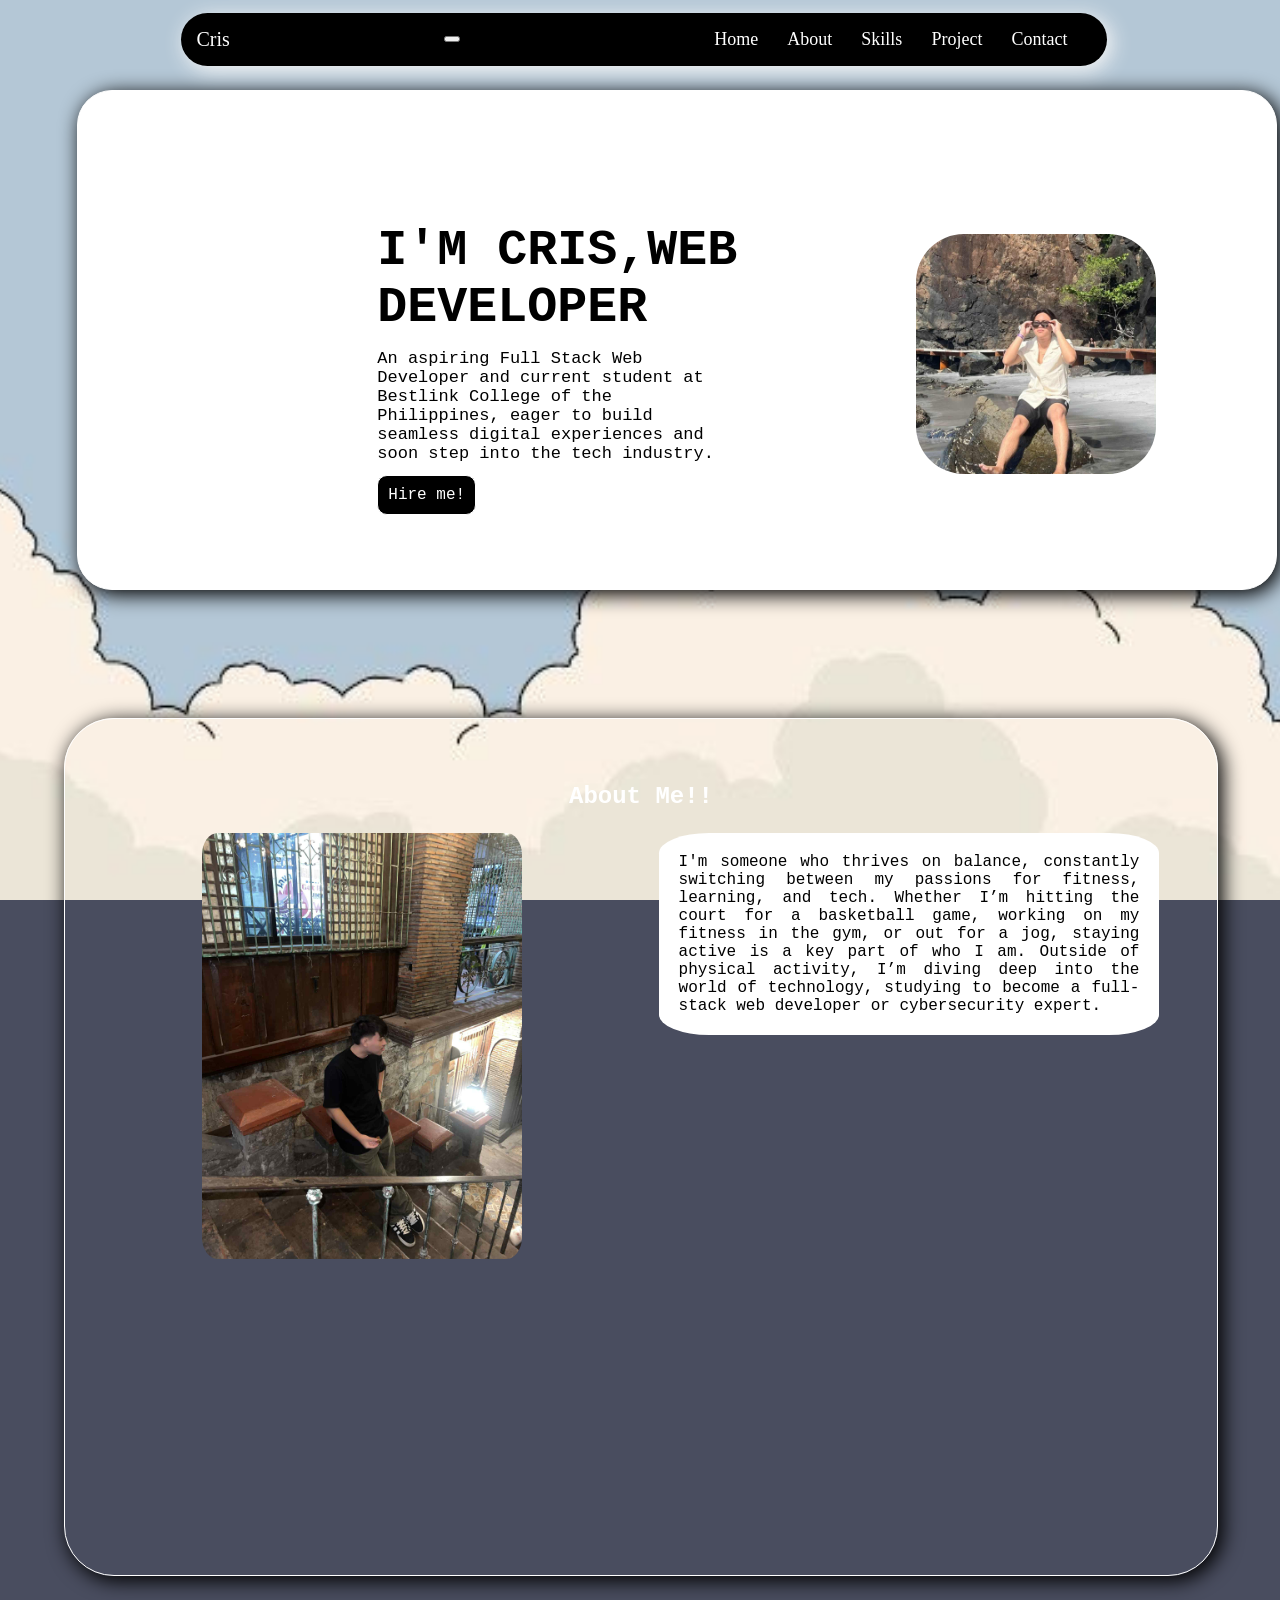
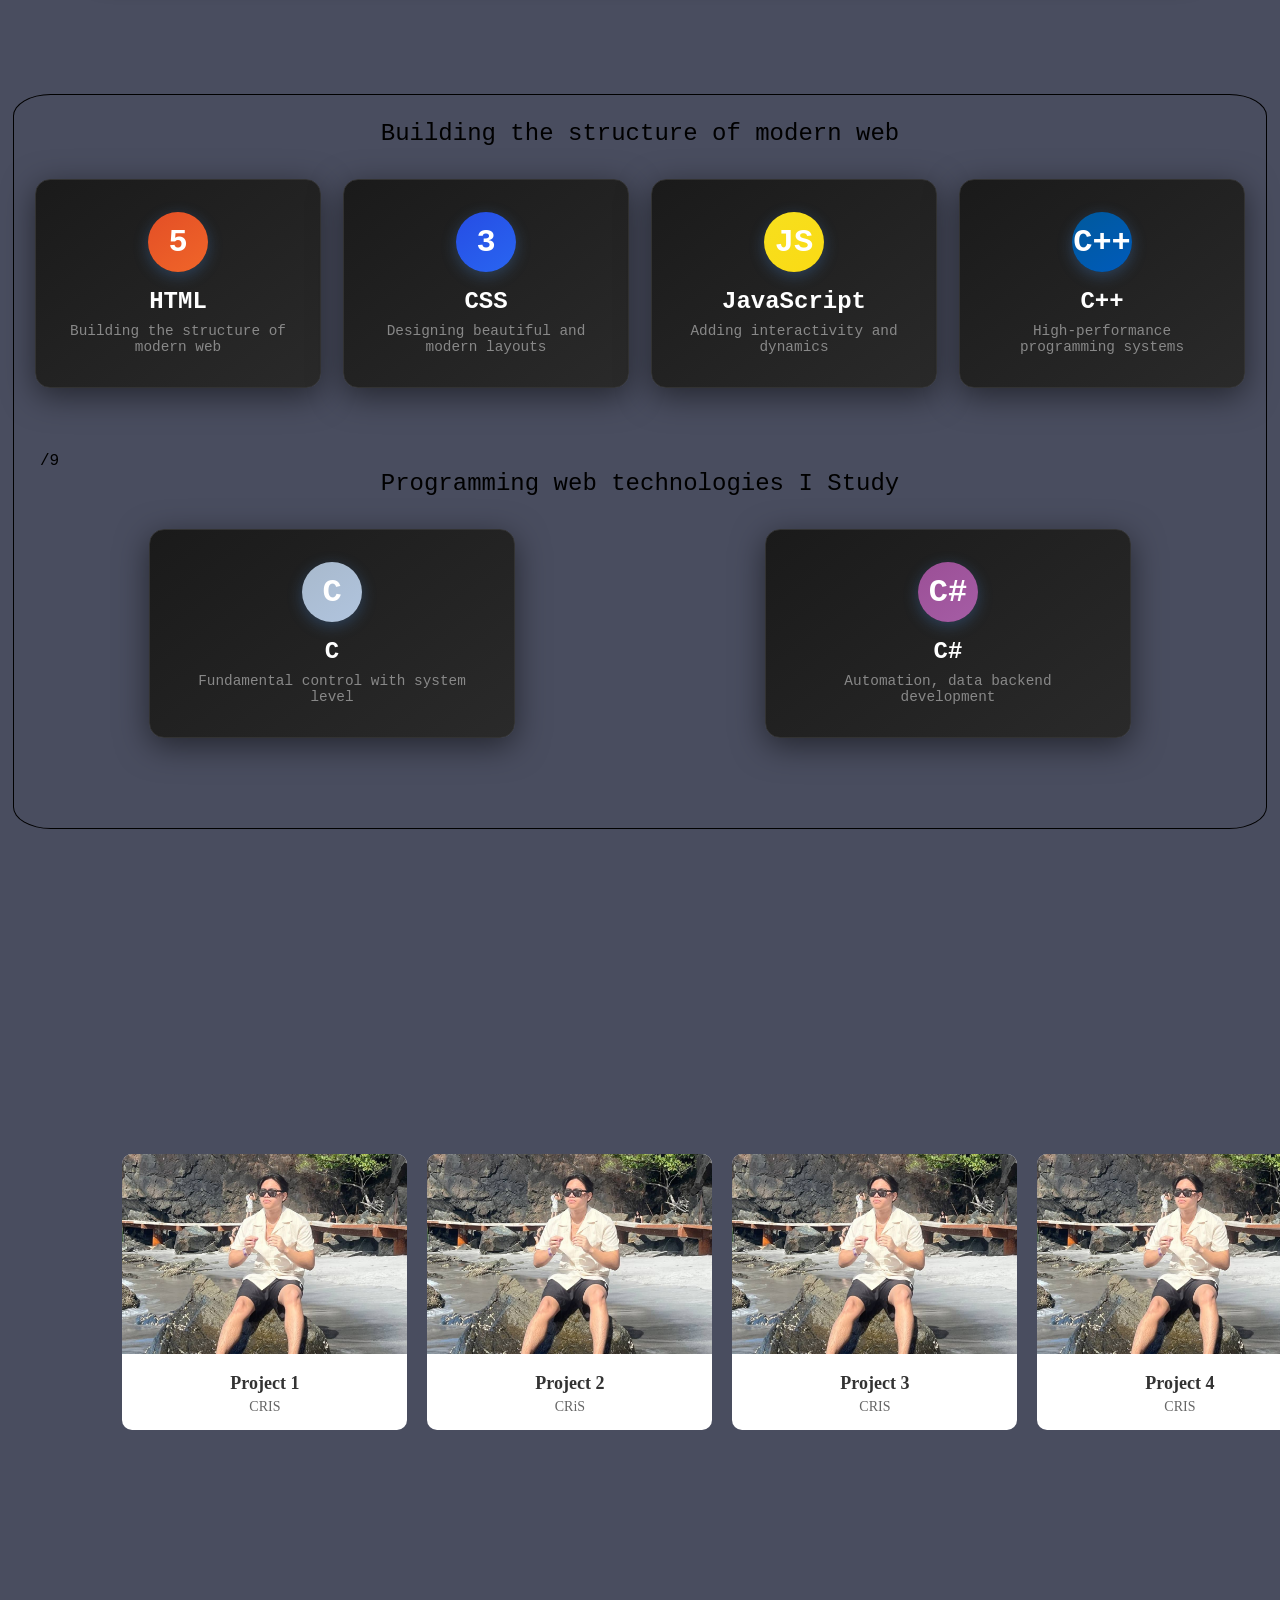
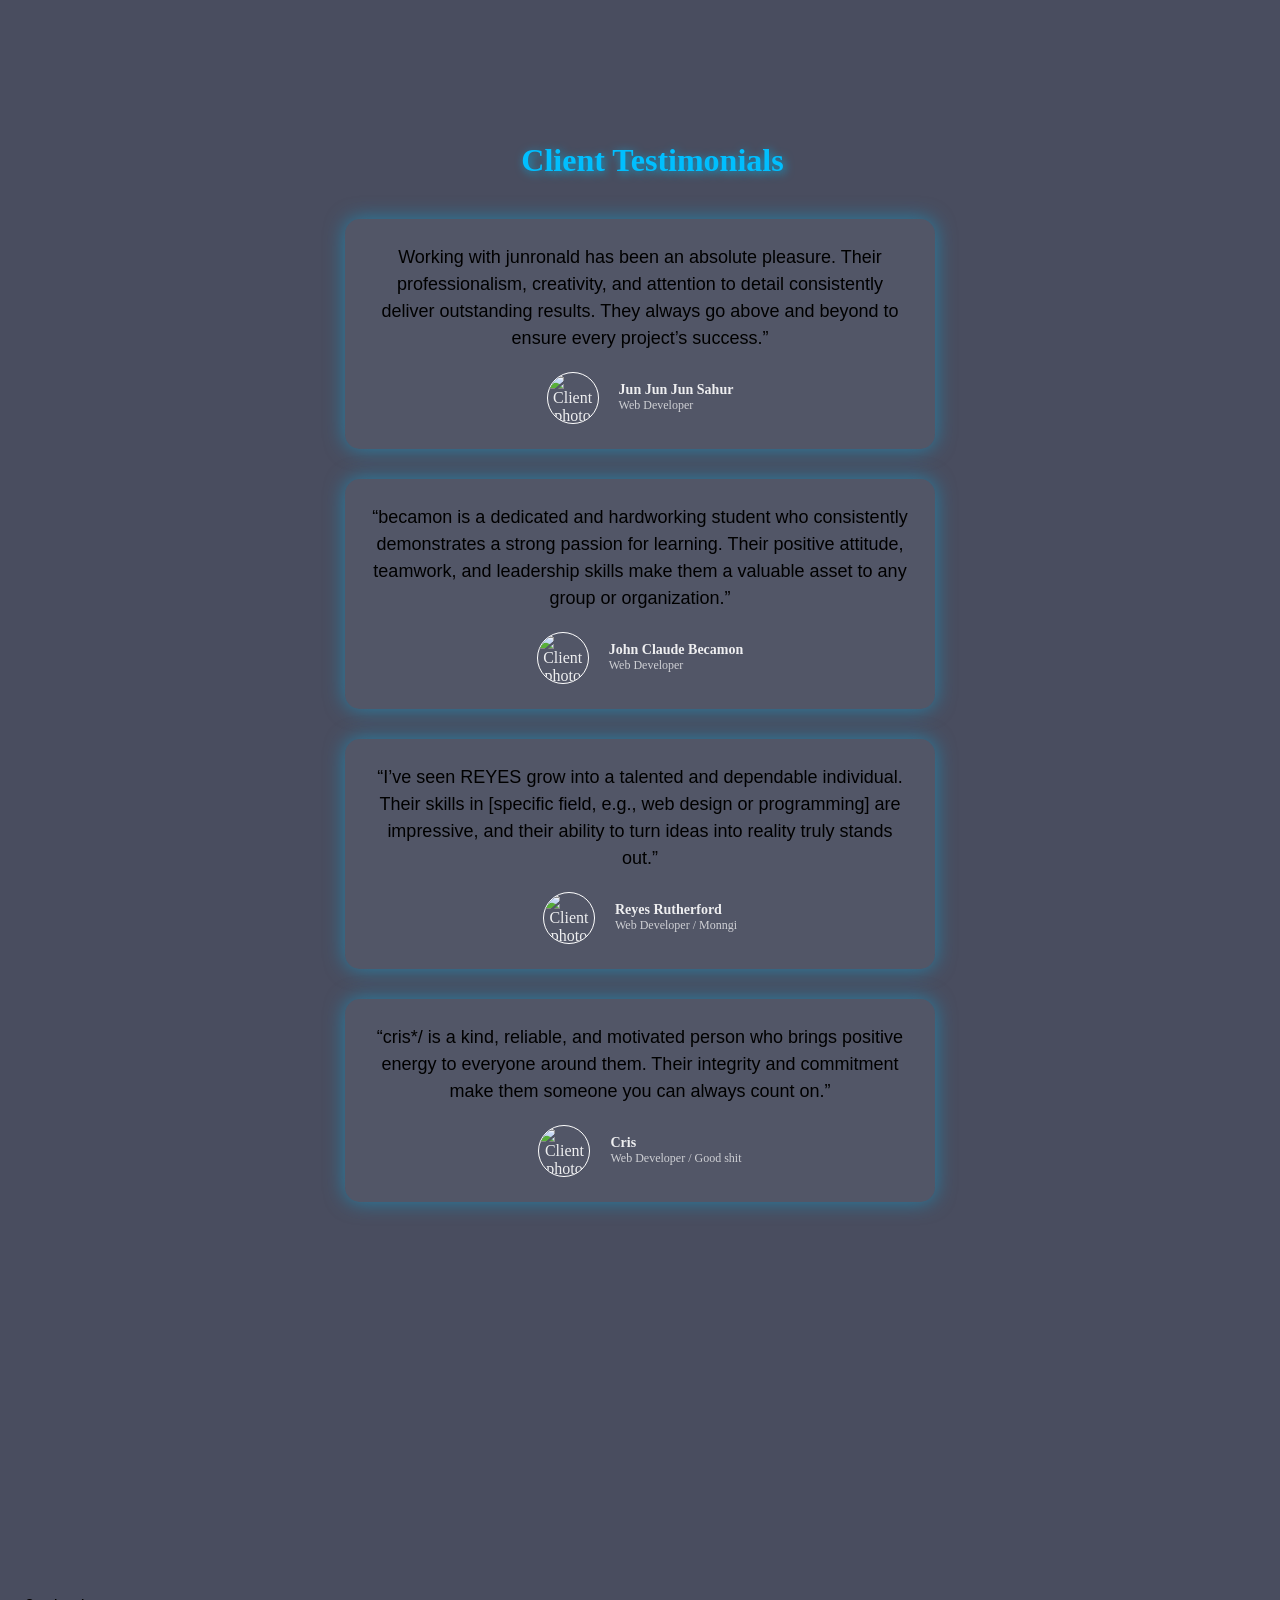
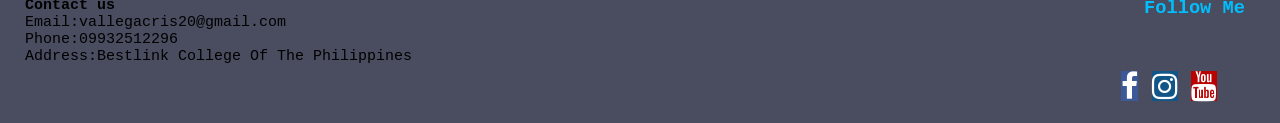
==== index.html @ caecbbbc "Add files via upload" ====
<!DOCTYPE html>
<html lang="en">
<head>
    <meta charset="UTF-8">
    <meta name="viewport" content="width=device-width, initial-scale=1.0">
    <link rel="stylesheet" href="index.css">
    <link rel="stylesheet" href="https://cdnjs.cloudflare.com/ajax/libs/font-awesome/4.7.0/css/font-awesome.min.css">
    <title>portfolio</title>
</head>
<body>
        <div class="navbar" class="section1">
    <div class="navdiv">
        <div class="logo"><a href="">Cris</a></div>
        <button class="hamburger" onclick="toggleMenu()">
            <span></span>
            <span></span>
            <span></span>
        </button>
        <ul>
            <li id="li-1"><a href="index.html">Home</a></li>
            <li id="li-1"><a href="#section1">About</a></li>
            <li id="li-1"><a href="#skills">Skills</a></li>
            <li id="li-1"><a href="#project">Project</a></li>
            <li id="li-1"><a href="#contact">Contact</a></li>
        </ul>
    </div>
</div>

    
     <div class="webpage">
        <img  class="webpage-img" src="cris1.jpg.jfif" alt="profile">
            <h1 class="hero">I'M CRIS,WEB DEVELOPER</h1>
            <p class="graph">An aspiring Full Stack Web Developer and current student at Bestlink College of the Philippines, eager to build seamless digital experiences and soon step into the tech industry.</p>
            <button id="para2"><a href="">Hire me!</a></button>
        </div>

    
        
    <section>   
        <div class="hidden">
            <h1 id="section1">About Me!!</h1>
            <p class="nega">I'm someone who thrives on balance, constantly switching between my passions for fitness, learning, and tech. Whether I’m hitting the court for a basketball game, working on my fitness in the gym, or out for a jog, staying active is a key part of who I am. Outside of physical activity, I’m diving deep into the world of technology, studying to become a full-stack web developer or cybersecurity expert.
            </p>
        <div class="img1"><img  class="image" src="39d04aef-19ed-4edc-84d8-89aa74a86cbe.jpg" alt=""></div>
    </div>
    </section>


    <section class="skills-section">
        <div class="cont">
            <div class="skills-row">
                <div class="row-header">Building the structure of modern web</div>
                <div class="skills-grid">
                    <div class="skill-card">
                        <div class="icon html">5</div>
                        <h3>HTML</h3>
                        <p>Building the structure of modern web</p>
                    </div>
                    <div class="skill-card">
                        <div class="icon css">3</div>
                        <h3>CSS</h3>
                        <p>Designing beautiful and modern layouts</p>
                    </div>
                    <div class="skill-card">
                        <div class="icon js">JS</div>
                        <h3>JavaScript</h3>
                        <p>Adding interactivity and dynamics</p>
                    </div>
                    <div class="skill-card">
                        <div class="icon cpp">C++</div>
                        <h3>C++</h3>
                        <p>High-performance programming systems</p>
                    </div>
                </div>
            </div>/9
            
            
            <div class="skills-row">
                <div class="row-header">Programming web technologies I Study</div>
                <div class="skills-grid back-end-grid">
                    <div class="skill-card">
                        <div class="icon c">C</div>
                        <h3>C</h3>
                        <p>Fundamental control with system level</p>
                    </div>
                    <div class="skill-card">
                        <div class="icon csharp">C#</div>
                        <h3>C#</h3>
                        <p>Automation, data backend development</p>
                    </div>
                </div>
            </div>
        </div>
    </section>
            
            

    <section class="section3">
        <div class="container">
        <div class="project-card">
            <img src="1.jpg" alt="Portfolio Website Screenshot">
            <div class="card-content">
                <h3>Project 1</h3>
                <p>CRIS</p>
            </div>
        </div>
        
        <div class="project-card">
            <img src="1.jpg" alt="E-Commerce Website Screenshot">
            <div class="card-content">
                <h3>Project 2</h3>
                <p>CRiS</p>
            </div>
        </div>
        
        <div class="project-card">
            <img src="1.jpg" alt="Blog Platform Screenshot">
            <div class="card-content">
                <h3>Project 3</h3>
                <p>CRIS</p>
            </div>
        </div>
        
        <div class="project-card">
            <img src="1.jpg" alt="Weather App Screenshot">
            <div class="card-content">
                <h3>Project 4</h3>
                <p>CRIS</p>
            </div>
        </div>
    </div>
    </section>


<section id="Testimonial">
      <div class="Testimonialcontainer">
        <h3 class="animate-on-scroll">Client Testimonials</h3>
        <div class="Testimonialcards">
          <div class="Testimonialcard animate-on-scroll" style="--delay: 1">
            <div class="card-text">
              Working with junronald has been an absolute pleasure. Their professionalism, creativity, and attention to detail consistently deliver outstanding results. They always go above and beyond to ensure every project’s success.”

            </div>
            <div class="details">
              <img src="jun jun jun sashur.jpg" alt="Client photo">
              <div class="designation">
                <div class="name">Jun Jun Jun Sahur</div>
                <div class="job">Web Developer</div>
              </div>
            </div>
          </div>

          <div class="Testimonialcard animate-on-scroll" style="--delay: 2">
            <div class="card-text">
                “becamon is a dedicated and hardworking student who consistently demonstrates a strong passion for learning. Their positive attitude, teamwork, and leadership skills make them a valuable asset to any group or organization.”

              </div>
            <div class="details">
              <img src="becamon.jpg" alt="Client photo">
              <div class="designation">
                <div class="name">John Claude Becamon</div>
                <div class="job">Web Developer</div>
              </div>
            </div>
          </div>

          <div class="Testimonialcard animate-on-scroll" style="--delay: 3">
            <div class="card-text">
              “I’ve seen REYES grow into a talented and dependable individual. Their skills in [specific field, e.g., web design or programming] are impressive, and their ability to turn ideas into reality truly stands out.”

            </div>
            <div class="details">
              <img src="kupal.jpg" alt="Client photo">
              <div class="designation">
                <div class="name">Reyes Rutherford</div>
                <div class="job">Web Developer / Monngi</div>
              </div>
            </div>
          </div>

          <div class="Testimonialcard animate-on-scroll" style="--delay: 4">
            <div class="card-text">
              “cris*/ is a kind, reliable, and motivated person who brings positive energy to everyone around them. Their integrity and commitment make them someone you can always count on.”
            </div>
            <div class="details">
              <img src="cris.jpg" alt="Client photo">
              <div class="designation">
                <div class="name">Cris</div>
                <div class="job">Web Developer / Good shit</div>
              </div>
            </div>
          </div>
        </div>
      </div>
    </section>



     <footer>
        <div class="footer-page">
            <div class="footer-social">
                <h2 id="contact">Contact us</h2>
                <p>Email:vallegacris20@gmail.com</p>
                <p>Phone:09932512296   </p>
                <p>Address:Bestlink College Of The Philippines</p>
            </div>
            <div class="footer-icons">
                <h3>Follow Me</h3>
                <li><a href="https://www.facebook.com/cris.vallega.75" class="fa fa-facebook"></a></li>
                <li><a href="https://www.instagram.com/crismartin" class="fa fa-instagram"></a></li>
                <li><a href="https://www.youtube.com/@gekyume5350" class="fa fa-youtube"></a></li>
            </div>
        </div>
    </footer>
    
    </body>
<script>
    function toggleMenu() {
    const menu = document.querySelector('.navdiv ul');
    menu.classList.toggle('show');
}

</script>
</html>
---- index.css ----
*{
    text-decoration: none;
    margin: 0;
}

html{
    scroll-behavior: smooth;
}
body{
    background-color: #494d5f;
    background-image: url(ea7c1a8e3e1a99a1c5397124c86d769c.jpg);
    background-repeat: no-repeat;
    background-size: cover;
    background-position: center center; 
    background-attachment: fixed;
    max-width: 1440px;
    
}
.navbar{
    padding-right: 5px;
    padding-left: 15px;
    
}

.navdiv{
    display: flex;
    align-items: center;
    justify-content: space-between;
    padding-left: 20px;
    padding-right: 5px;
    font-family: fantasy;
    padding: 15px 15px;
    position: fixed;
    top: 0;
    width: 70%;
    border-radius: 100px;
    background-color: black;
    margin-left: 13%;
    margin-top: 1%;
    box-shadow: 4px 4px 20px 1px whitesmoke;
    z-index: 1000;
    animation: slideDown 1s ease;
}

@keyframes slideDown{
  0% {
      transform: translateY(-100%);
      opacity: 0;
  }
  100%{
    transform: translateY(0);
    opacity: 1;
  }
}

.logo a{
    font-size: 20px;
    color: white;
}

#li-1{
    list-style: none;
    display: inline-block;
    
}

#li-1 a{
    color: white;
    font-size: 18px;
    margin-right: 25px;
}

#li-1 a:hover{
    
    color: orange;
    transition: 0.3s;
}

#li-1 a:active{
    border-bottom: 3px solid white;
}


.webpage img{
    width: 20%;
    margin-top: 12%;
    float: right;
    margin-right: 10%;    
    border-radius: 20%;
    animation: slideleft 2s ease;
}
.webpage{
   width: 1200px;
  height: 500px;
  border: 1px solid white;
  background-color: white;
  margin-top: 7%;
  box-sizing: border-box;
  border-radius: 35px;
  margin-left: 6%;
  box-shadow: 4px 4px 20px 1px black;
  
  
}

@keyframes slideleft {
  0% {
      transform: translateX(-100%);
      opacity: 0;
  }
  100%{
    transform: translateX(0);
    opacity: 1;
  }
}


.webpage h1{
    margin-left: 25%;
    margin-top: 11%;
    font-size: 50px;
    width: 40%;
    font-family: 'Courier New', Courier, monospace;
    color: black;
}

.webpage h2{
  margin-left: 25%;
    font-size: 50px;
    width: 40%;
    font-family: 'Courier New', Courier, monospace;
    color: black;
    overflow: hidden;
  animation: typing 2s steps(30) infinite alternate-reverse;
  text-wrap: nowrap;
  
}


.webpage p {
    width: 30%;
    margin-left: 25%;
    font-size: 17px;
    color: black;
    font-family: 'Courier New', Courier, monospace;
    font-weight: 500;
    margin-top: 13px;

}

#para2 a{
    font-size: 16px;
    color: white;
    font-family: 'Courier New', Courier, monospace;
    
}
#para2 {
    background-color: black;
    border: 1px solid white;
    padding: 10px 10px;
    text-align: center;
    text-decoration: none;
      display: inline-block;
    font-size: 16px;
    margin-top: 1%;
    font-family: 'Courier New', Courier, monospace;
    margin-left: 25%;
    border-radius: 10px;
    animation: slideleft 2s ease;
}

#para2:hover{
  background-color: black;
}

#para2 a:hover{
  color: red;
}

.footer-page{
    padding: 15px 15px;
    display: flex;
    justify-content: center;
    justify-content: space-between;
   color: black;
   font-family: 'Courier New', Courier, monospace;
   border-radius: 40px;
   margin-top: 50%;

}

.footer-page p,h2{
    font-size: 15px;
    margin-left: 10px;
    scroll-margin-top: 80px;
}

.footer-icons li{
    list-style-type: none;
    padding: 0;
    margin: 0;
    font-size: 30px;
    display: inline-block;
    margin: 2px;
}

.fa-facebook {
  background: #3B5998;
  color: white;
}

.fa-youtube {
  background: #bb0000;
  color: white;
}

.fa-instagram {
  background: #125688;
  color: white;
}

.footer-icons{
    margin-right: 20px;
}

.footer-icons a:hover{
    opacity: 0.7;
}

.container-2{
    align-items: center;
    
}

.container-2 a{
    margin-left: 40%;
    text-decoration: none;
    font-size: 50px;
}

section{
    height: 80vh;
    scroll-margin-top: 120px;
    
}

.hidden{
    text-align: center;
    padding-top: 5%;
    margin-top: 10%;
    border: 1px solid white;
    border-radius: 50px;
    box-shadow: 4px 4px 20px 1px  black;
    height: 110%;
    width: 90%;
    margin-left: 5%;

}

.hidden p{
    text-align: center;
    font-family: 'Courier New', Courier, monospace;
    color: black;
    float: right;
    margin-right: 5%;
    background-color: white;
    padding: 20px 20px;
    border-radius: 10%;
    width: 40%;
    text-align: justify;
    
}

.hidden h1{
    padding-bottom:2%;
    font-family: 'Courier New', Courier, monospace;
    color: white;
    scroll-margin-top: 100px;
}
#para1{
    border: 1px solid white;
    color: black;
    padding: 10px 10px;
    text-align: center;
    text-decoration: none;
      display: inline-block;
    font-size: 16px;
    background-color: white;
    margin-top: 1%;
    font-family: 'Courier New', Courier, monospace;
    border-radius: 10px;
    cursor: pointer;

}

#para1:hover{
    background-color: black;
    color: white;
    transition: 0.8s;
}
.p-cards-container {
    position: relative;
    width: 340px;
    height: 220px;
    margin: 40px auto;
    margin-right: 60%;
}

.img1 img{
  width: 320px;
  border-radius: 5%;
}
.cont {
    max-width: 1200px;
    margin: 0 auto;
    padding: 0 20px;
    margin-top: 20%;
    border: 1px solid black;
    border-radius: 3%;
    font-family: 'Courier New', Courier, monospace;
    padding: 2%;
}


.section-title {
    text-align: center;
    font-size: 50px;
    margin-bottom: 3rem;
    color: white;
    margin-top: 10%;
}


.skills-row {
    margin-bottom: 4rem;
}

.row-header {
    text-align: center;
    font-size: 1.5rem;
    margin-bottom: 2rem;
    color: black;
    font-weight: normal;
}


.skills-grid {
    display: grid;
    grid-template-columns: repeat(auto-fit, minmax(250px, 1fr));
    gap: 2rem;
    justify-items: center;
}

.back-end-grid {
    grid-template-columns: repeat(auto-fit, minmax(250px, 1fr)); 
    justify-content: center;
}


.skill-card {
    background: linear-gradient(145deg, #1a1a1a, #2a2a2a);
    border-radius: 15px;
    padding: 2rem;
    text-align: center;
    width: 80%;
    max-width: 300px;
    transition: transform 0.3s ease, box-shadow 0.3s ease;
    border: 1px solid #333;
    box-shadow: 0 8px 32px rgba(0, 0, 0, 0.5);
}

.skill-card:hover {
    transform: translateY(-10px);
    box-shadow: 0 12px 40px rgba(138, 43, 226, 0.3);
}

.skill-card h3 {
    font-size: 1.5rem;
    margin: 1rem 0 0.5rem;
    color: #ffffff;
}

.skill-card p {
    color: #888;
    font-size: 0.9rem;
}

@media (max-width: 768px) {
    .navdiv {
        align-items: center;
        width:60%;
        margin-left:15%;
    }

    .navdiv ul {
        flex-direction: column;
        width: 70%;
        display: none; 
        background-color: #333;
        position: absolute;
        top: 100%;
        z-index: 1;
        border-radius: 10%;
    }

    .navdiv ul.show {
        display: flex; 
    }

    .navdiv li {
        width: 100%;
        text-align: center;
        margin: 0;
    }

    .navdiv li a {
        display: block;
        padding: 15px;
        border-bottom: 1px solid #555; 
    }

    
    .hamburger {
        display: block;
        cursor: pointer;
        font-size: 24px;
        color: white;
        background: none;
        border: none;
        padding: 10px;
    }

    .hamburger span {
        display: block;
        width: 25px;
        height: 3px;
        background-color: white;
        margin: 5px 0;
        transition: 0.3s;
    }
  }
.icon {
    width: 60px;
    height: 60px;
    margin: 0 auto 1rem;
    border-radius: 50%;
    display: flex;
    align-items: center;
    justify-content: center;
    font-size: 2rem;
    font-weight: bold;
    color: #ffffff;
    background: linear-gradient(145deg, #4a90e2, #7b68ee);
    box-shadow: 0 4px 15px rgba(74, 144, 226, 0.3);
}

.icon.html { background: linear-gradient(145deg, #e34f26, #f06529); }
.icon.css { background: linear-gradient(145deg, #264de4, #2965f1); }
.icon.js { background: linear-gradient(145deg, #f7df1e, #fadb14); }
.icon.cpp { background: linear-gradient(145deg, #00599c, #005bbb); }
.icon.c { background: linear-gradient(145deg, #a8b9cc, #b0c4de); }
.icon.csharp { background: linear-gradient(145deg, #9b4f96, #a55da5); }


@media (max-width: 768px) {
    .section-title {
        font-size: 2.5rem;
    }
    
    .skills-grid,
    .back-end-grid {
        grid-template-columns: 1fr;
        gap: 1.5rem;
    }
    
    .row-header {
        font-size: 1.2rem;
    }
    
    .skill-card {
        padding: 1.5rem;
        max-width: none;
    }
}

@media (max-width:768px) {
    .container {
        padding: 0 10px;
        
    }
    
    .section-title {
        font-size: 2rem;
        margin-bottom: 2rem;
    }
    
    .skills-row {
        margin-bottom: 3rem;
    }
}

.container {
    display: grid;
    grid-template-columns: repeat(4, 1fr);
    gap: 20px;
    max-width: 1200px;
    padding: 20px;
    width: 100%;
    margin-left: 8%;
    margin-top: 25%;
    
}
.project-card {
    background-color: white;
    border-radius: 10px;
    box-shadow: 0 4px 8px rgba(0, 0, 0,6 0.1);
    overflow: hidden;
    transition: transform 0.3s ease;
    text-align: center;
    
}



  .Testimonialcard .details img{
    width: 50px;
    height: 50px;
    border-radius: 50%;
    object-fit: cover;
    border: 1px solid #ffffff;
    margin-right: 10px;
}

h3{
    margin-bottom: 50px;
    margin-right: auto;
    margin-left: 110px;
    color: #00BFFF;
    margin-left: 25px;
}


#Testimonial {
  padding: 80px 20px;
  text-align: center;
  color: white;
  margin-top: -15%;
}

.Testimonialcontainer {
  max-width: 1200px;
  margin: auto;
}

.Testimonialcontainer h3 {
  font-size: 2rem;
  margin-bottom: 40px;
  text-shadow: 2px 2px 10px rgba(0, 182, 238, 0.8);
}

.Testimonialcards {
  display: flex;
  flex-wrap: wrap;
  gap: 30px;
  justify-content: center;
}

.Testimonialcard {
  background: rgba(255, 255, 255, 0.05);
  border-radius: 15px;
  box-shadow: 0 0 20px rgba(0, 182, 238, 0.5);
  color: rgba(255, 255, 255, 0.9);
  padding: 25px;
  width: 45%;
  min-width: 300px;
  transition: transform 0.3s ease, box-shadow 0.3s ease;
}

.Testimonialcard:hover {
  transform: translateY(-8px);
  box-shadow: 0 0 25px rgba(0, 182, 238, 0.9);
}

.card-text {
  font-size: 18px;
  line-height: 1.5;
  margin-bottom: 20px;
  font-family: 'Segoe UI', Tahoma, Geneva, Verdana, sans-serif;
  color: black;

}

.details {
  display: flex;
  align-items: center;
  gap: 10px;
  justify-content: center;
}

.details img {
  width: 50px;
  height: 50px;
  border-radius: 50%;
  object-fit: cover;
  border: 2px solid rgba(0, 182, 238, 0.8);
}

.designation {
  text-align: left;
}

.designation .name {
  font-size: 14px;
  font-weight: 600;
}

.designation .job {
  font-size: 12px;
  opacity: 0.8;
}

.project-card:hover {
    transform: translateY(-5px);
}

.project-card img {
    width: 100%;
    height: 200px;
    object-fit: cover;
}

.card-content {
    padding: 15px;
}

.card-content h3 {
    margin: 0 0 5px 0;
    color: #333;
    font-size: 18px;
}

.card-content p {
    margin: 0;
    color: #666;
    font-size: 14px;
}



@media (max-width: 768px) {
    .container {
        grid-template-columns: repeat(1, 1fr);
        gap: 15px;
        padding: 10px;
    }
    div.webpage{
      width: 90%;
      height: 100%;
    }
    h1.hero{
      font-size: 40px;
      margin-top: 50%;
    }
    p.graph{
      width: 60%;
      
    }
    img.webpage-img{
      width: 60%;
      margin-right: 20%;      
    }
    button#para2{
      margin-bottom: 5%;
      width: 50%;
    }
    p.nega{
      width: 78%;
      font-size: 95%;
      align-items: center;
      margin-right: none;
      
      
    }
    h1.section1{
        margin-right:10000%;
    }
    
    div.hidden{
      height: 90%;
      padding-bottom: 50%;
      text-align: center;
      
    }
    img.image{
      width: 200px;
      margin-top: 9%;
    }

    div.cont{
      margin-top: 80%
    }
    section.section3{
      margin-top: 230%;
      width: 80%;
      margin-left: 2%;
    }

    div.container{
        margin-top: 350%;
    }
    .footer-page {
        flex-direction: column;
        text-align: center; 
        padding: 20px 15px; 
        margin-top: 350%;
    }

    .footer-social,
    .footer-icons {
        flex: none;
        width: 100%;
        margin-bottom: 20px; 
    }

    .footer-social h2 {
        font-size: 20px;
    }

    .footer-social p {
        font-size: 14px; 
    }

    .footer-icons h3 {
        font-size: 18px;
    }

    .footer-icons li {
        display: inline-block; 
        margin: 0 15px;
    }

    .footer-icons a {
        font-size: 28px; 
    }
     #Testimonial {
    padding: 50px 20px;
  }

  .Testimonialcontainer {
    flex-direction: column;
    align-items: center;
    padding-inline: 0;
    gap: 25px;
    margin-top: 200%;
  }

  #Testimonial h3 {
    font-size: 1.5rem;
    margin-top: 10px;
  }

  .Testimonialcard {
    width: 90%;

  }

  .card-text {
    font-size: 16px;
  }

  .details img {
    width: 65px;
    height: 55px;
  }
}

@media (max-width: 480px) {
    .container {
        grid-template-columns: 1fr;
    }

  
}
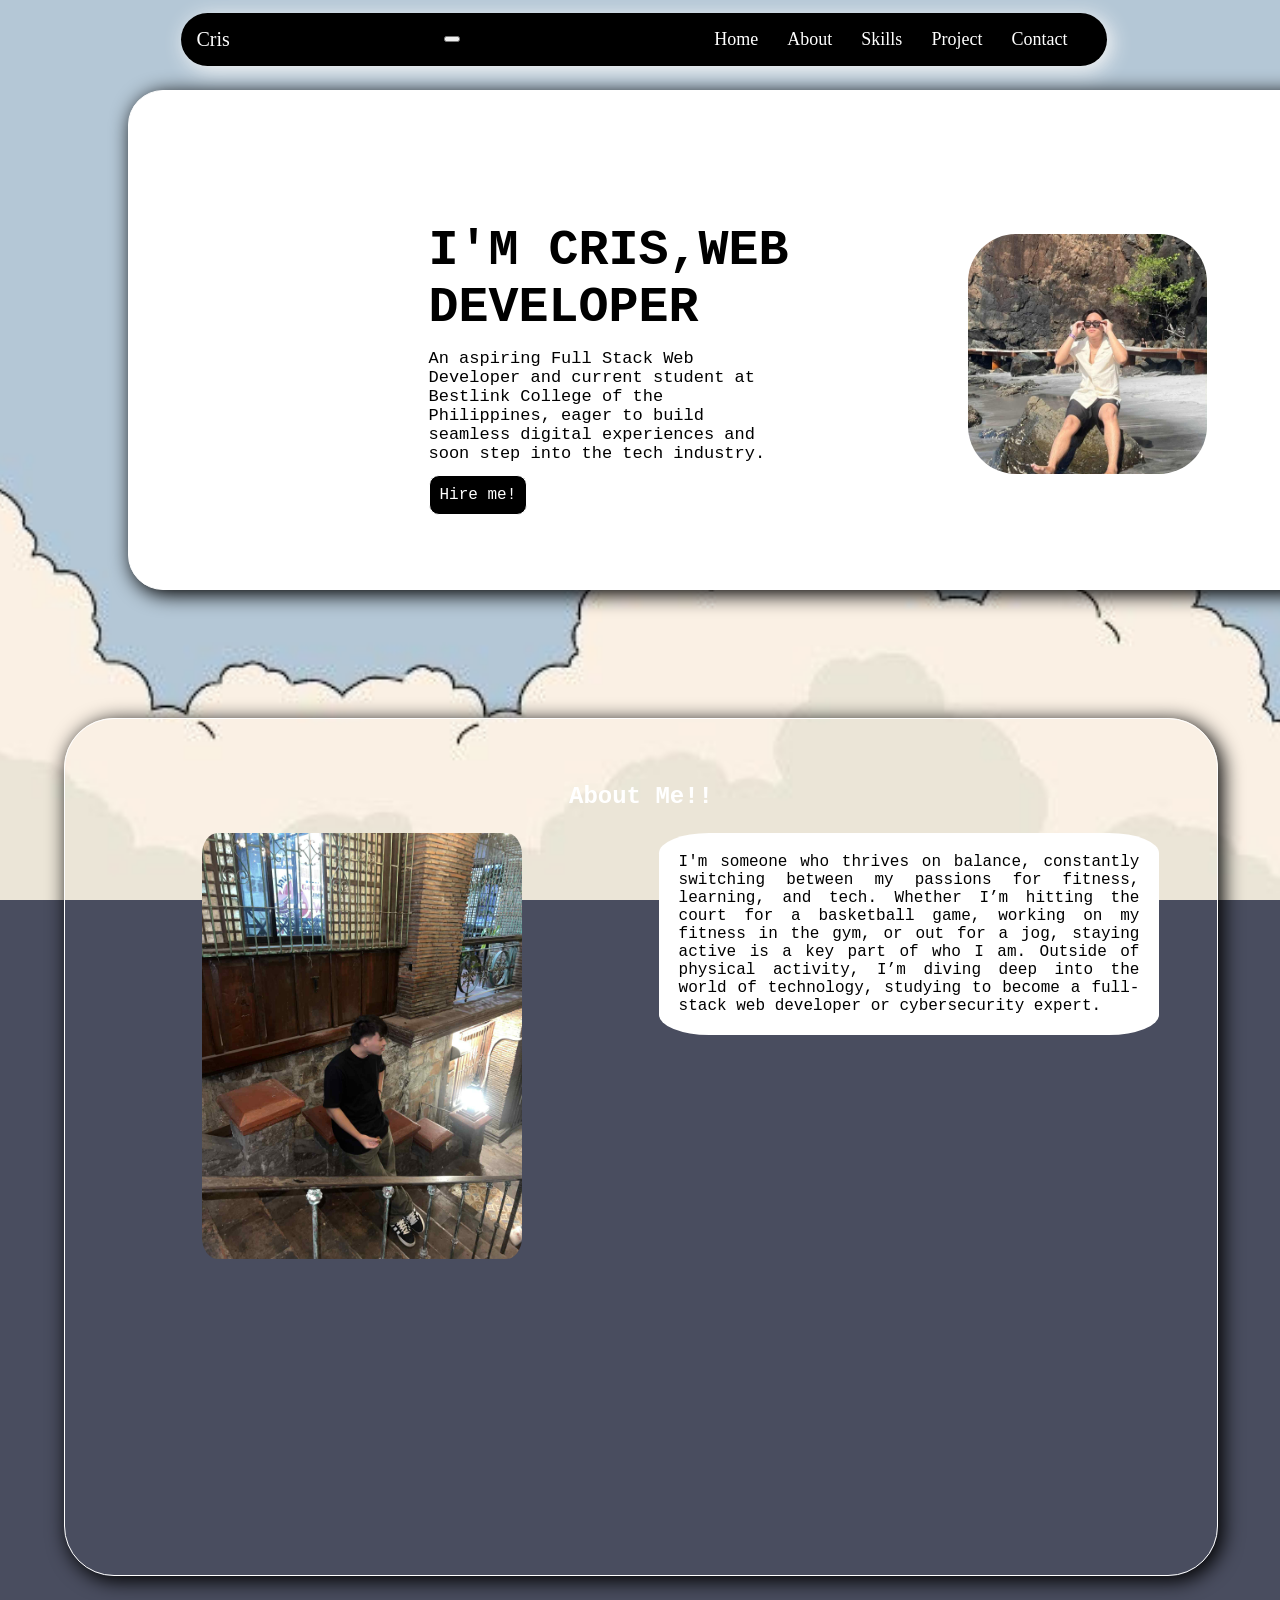
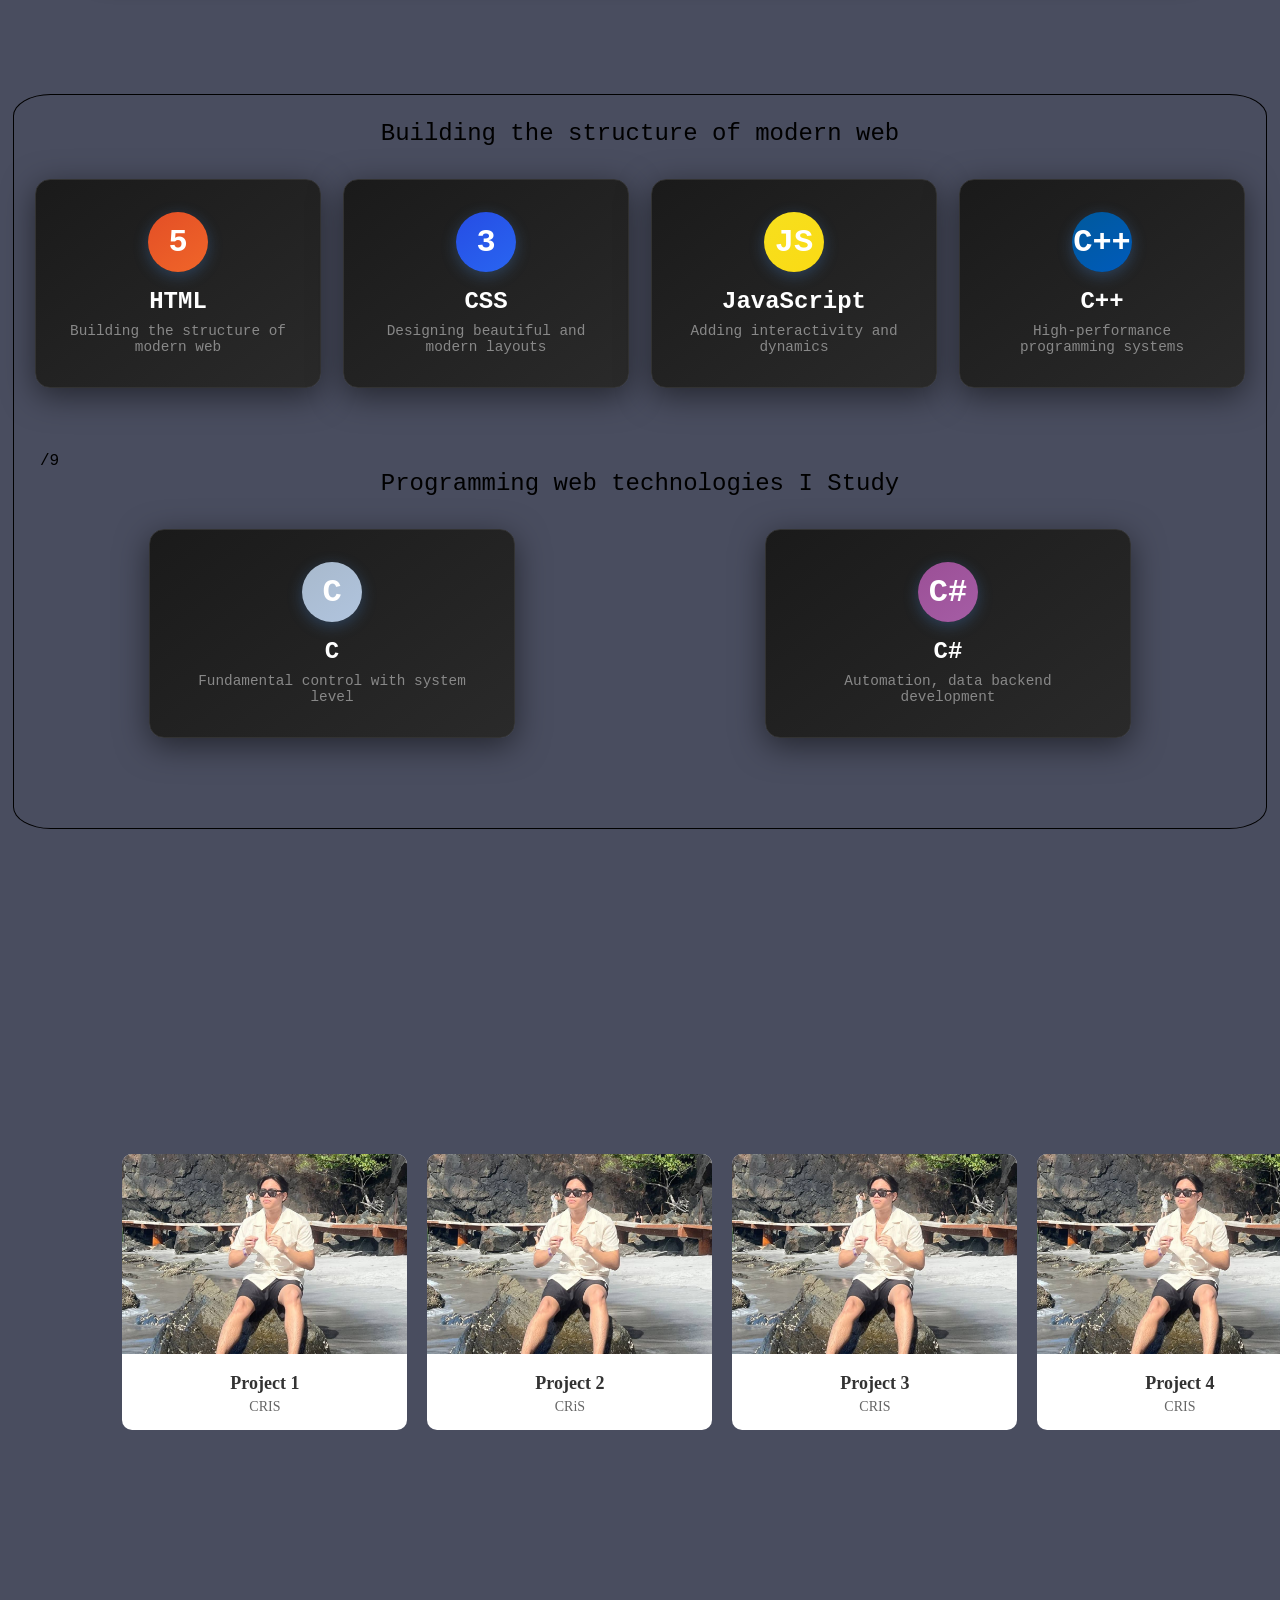
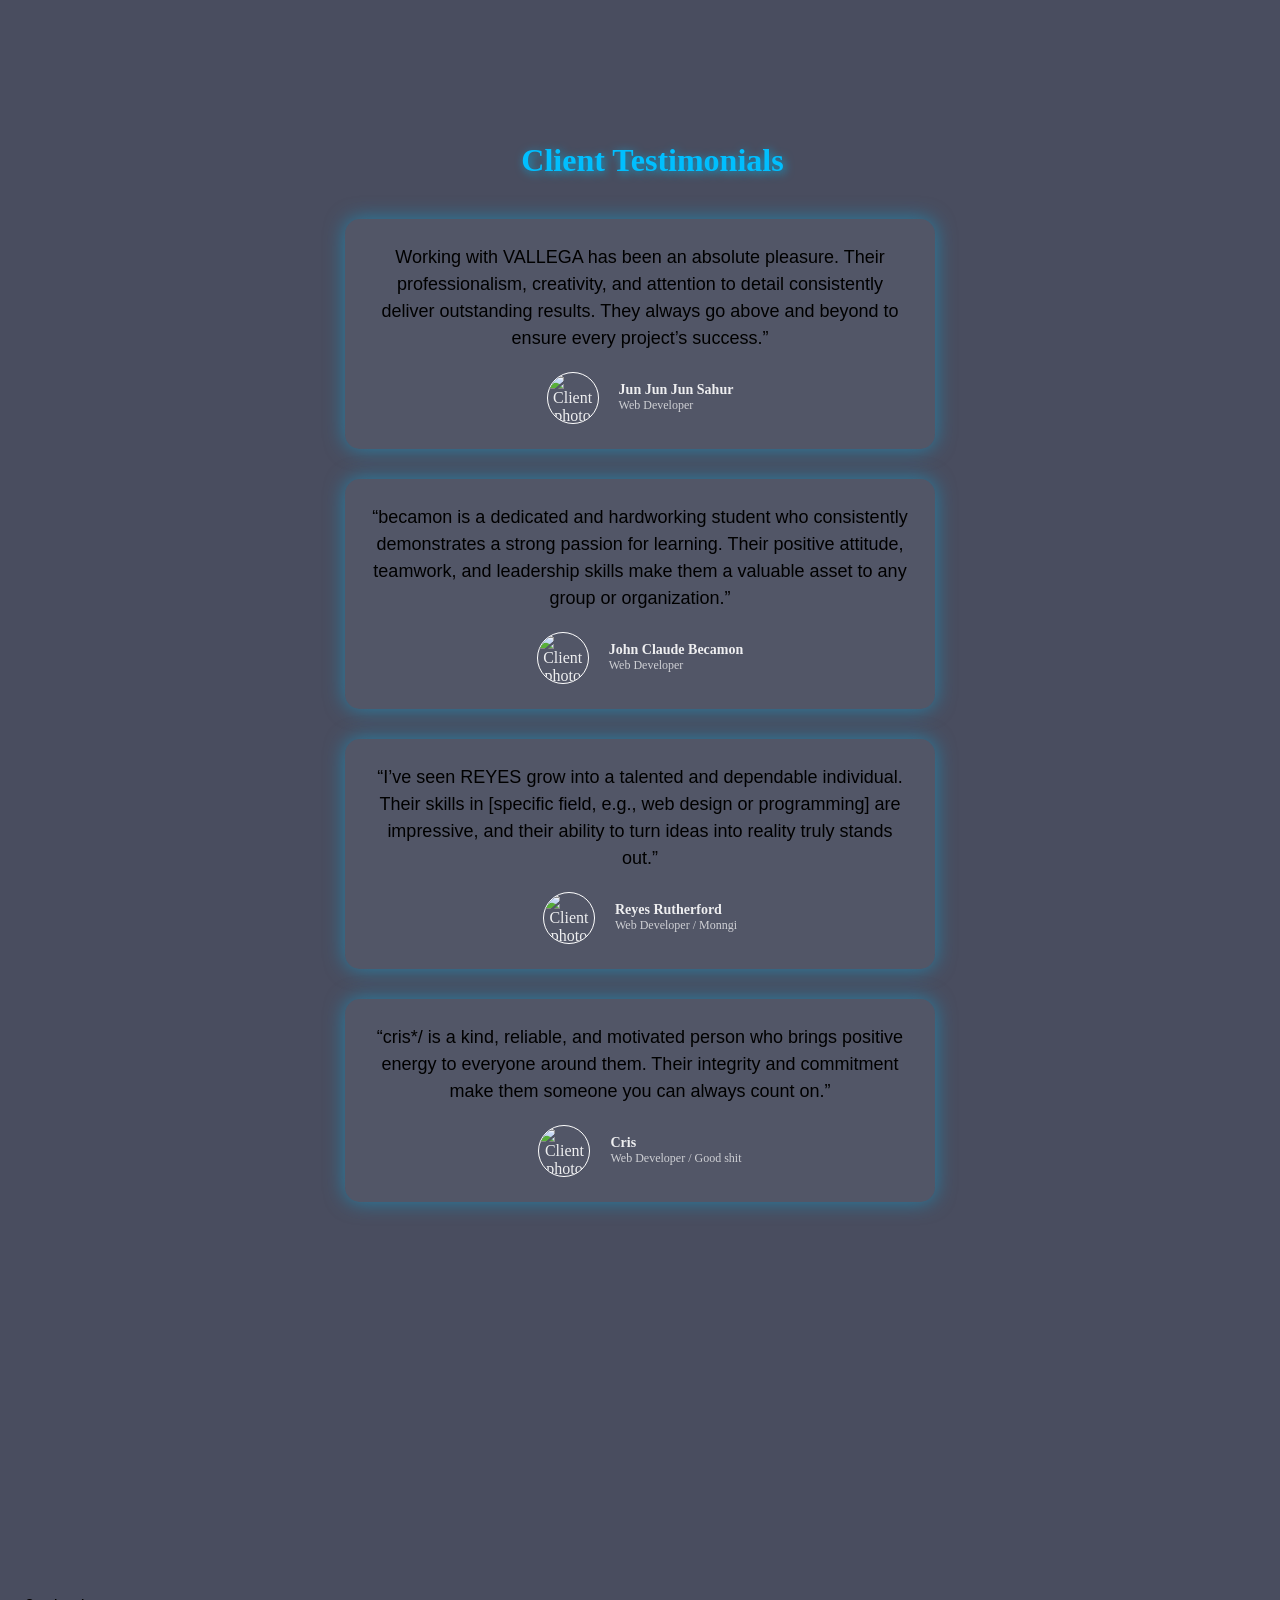
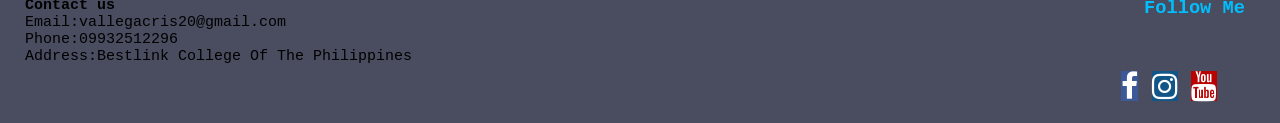
==== commit 99701919: "First commit" ====
--- a/index.html
+++ b/index.html
@@ -1,224 +1,224 @@
-<!DOCTYPE html>
-<html lang="en">
-<head>
-    <meta charset="UTF-8">
-    <meta name="viewport" content="width=device-width, initial-scale=1.0">
-    <link rel="stylesheet" href="index.css">
-    <link rel="stylesheet" href="https://cdnjs.cloudflare.com/ajax/libs/font-awesome/4.7.0/css/font-awesome.min.css">
-    <title>portfolio</title>
-</head>
-<body>
-        <div class="navbar" class="section1">
-    <div class="navdiv">
-        <div class="logo"><a href="">Cris</a></div>
-        <button class="hamburger" onclick="toggleMenu()">
-            <span></span>
-            <span></span>
-            <span></span>
-        </button>
-        <ul>
-            <li id="li-1"><a href="index.html">Home</a></li>
-            <li id="li-1"><a href="#section1">About</a></li>
-            <li id="li-1"><a href="#skills">Skills</a></li>
-            <li id="li-1"><a href="#project">Project</a></li>
-            <li id="li-1"><a href="#contact">Contact</a></li>
-        </ul>
-    </div>
-</div>
-
-    
-     <div class="webpage">
-        <img  class="webpage-img" src="cris1.jpg.jfif" alt="profile">
-            <h1 class="hero">I'M CRIS,WEB DEVELOPER</h1>
-            <p class="graph">An aspiring Full Stack Web Developer and current student at Bestlink College of the Philippines, eager to build seamless digital experiences and soon step into the tech industry.</p>
-            <button id="para2"><a href="">Hire me!</a></button>
-        </div>
-
-    
-        
-    <section>   
-        <div class="hidden">
-            <h1 id="section1">About Me!!</h1>
-            <p class="nega">I'm someone who thrives on balance, constantly switching between my passions for fitness, learning, and tech. Whether I’m hitting the court for a basketball game, working on my fitness in the gym, or out for a jog, staying active is a key part of who I am. Outside of physical activity, I’m diving deep into the world of technology, studying to become a full-stack web developer or cybersecurity expert.
-            </p>
-        <div class="img1"><img  class="image" src="39d04aef-19ed-4edc-84d8-89aa74a86cbe.jpg" alt=""></div>
-    </div>
-    </section>
-
-
-    <section class="skills-section">
-        <div class="cont">
-            <div class="skills-row">
-                <div class="row-header">Building the structure of modern web</div>
-                <div class="skills-grid">
-                    <div class="skill-card">
-                        <div class="icon html">5</div>
-                        <h3>HTML</h3>
-                        <p>Building the structure of modern web</p>
-                    </div>
-                    <div class="skill-card">
-                        <div class="icon css">3</div>
-                        <h3>CSS</h3>
-                        <p>Designing beautiful and modern layouts</p>
-                    </div>
-                    <div class="skill-card">
-                        <div class="icon js">JS</div>
-                        <h3>JavaScript</h3>
-                        <p>Adding interactivity and dynamics</p>
-                    </div>
-                    <div class="skill-card">
-                        <div class="icon cpp">C++</div>
-                        <h3>C++</h3>
-                        <p>High-performance programming systems</p>
-                    </div>
-                </div>
-            </div>/9
-            
-            
-            <div class="skills-row">
-                <div class="row-header">Programming web technologies I Study</div>
-                <div class="skills-grid back-end-grid">
-                    <div class="skill-card">
-                        <div class="icon c">C</div>
-                        <h3>C</h3>
-                        <p>Fundamental control with system level</p>
-                    </div>
-                    <div class="skill-card">
-                        <div class="icon csharp">C#</div>
-                        <h3>C#</h3>
-                        <p>Automation, data backend development</p>
-                    </div>
-                </div>
-            </div>
-        </div>
-    </section>
-            
-            
-
-    <section class="section3">
-        <div class="container">
-        <div class="project-card">
-            <img src="1.jpg" alt="Portfolio Website Screenshot">
-            <div class="card-content">
-                <h3>Project 1</h3>
-                <p>CRIS</p>
-            </div>
-        </div>
-        
-        <div class="project-card">
-            <img src="1.jpg" alt="E-Commerce Website Screenshot">
-            <div class="card-content">
-                <h3>Project 2</h3>
-                <p>CRiS</p>
-            </div>
-        </div>
-        
-        <div class="project-card">
-            <img src="1.jpg" alt="Blog Platform Screenshot">
-            <div class="card-content">
-                <h3>Project 3</h3>
-                <p>CRIS</p>
-            </div>
-        </div>
-        
-        <div class="project-card">
-            <img src="1.jpg" alt="Weather App Screenshot">
-            <div class="card-content">
-                <h3>Project 4</h3>
-                <p>CRIS</p>
-            </div>
-        </div>
-    </div>
-    </section>
-
-
-<section id="Testimonial">
-      <div class="Testimonialcontainer">
-        <h3 class="animate-on-scroll">Client Testimonials</h3>
-        <div class="Testimonialcards">
-          <div class="Testimonialcard animate-on-scroll" style="--delay: 1">
-            <div class="card-text">
-              Working with junronald has been an absolute pleasure. Their professionalism, creativity, and attention to detail consistently deliver outstanding results. They always go above and beyond to ensure every project’s success.”
-
-            </div>
-            <div class="details">
-              <img src="jun jun jun sashur.jpg" alt="Client photo">
-              <div class="designation">
-                <div class="name">Jun Jun Jun Sahur</div>
-                <div class="job">Web Developer</div>
-              </div>
-            </div>
-          </div>
-
-          <div class="Testimonialcard animate-on-scroll" style="--delay: 2">
-            <div class="card-text">
-                “becamon is a dedicated and hardworking student who consistently demonstrates a strong passion for learning. Their positive attitude, teamwork, and leadership skills make them a valuable asset to any group or organization.”
-
-              </div>
-            <div class="details">
-              <img src="becamon.jpg" alt="Client photo">
-              <div class="designation">
-                <div class="name">John Claude Becamon</div>
-                <div class="job">Web Developer</div>
-              </div>
-            </div>
-          </div>
-
-          <div class="Testimonialcard animate-on-scroll" style="--delay: 3">
-            <div class="card-text">
-              “I’ve seen REYES grow into a talented and dependable individual. Their skills in [specific field, e.g., web design or programming] are impressive, and their ability to turn ideas into reality truly stands out.”
-
-            </div>
-            <div class="details">
-              <img src="kupal.jpg" alt="Client photo">
-              <div class="designation">
-                <div class="name">Reyes Rutherford</div>
-                <div class="job">Web Developer / Monngi</div>
-              </div>
-            </div>
-          </div>
-
-          <div class="Testimonialcard animate-on-scroll" style="--delay: 4">
-            <div class="card-text">
-              “cris*/ is a kind, reliable, and motivated person who brings positive energy to everyone around them. Their integrity and commitment make them someone you can always count on.”
-            </div>
-            <div class="details">
-              <img src="cris.jpg" alt="Client photo">
-              <div class="designation">
-                <div class="name">Cris</div>
-                <div class="job">Web Developer / Good shit</div>
-              </div>
-            </div>
-          </div>
-        </div>
-      </div>
-    </section>
-
-
-
-     <footer>
-        <div class="footer-page">
-            <div class="footer-social">
-                <h2 id="contact">Contact us</h2>
-                <p>Email:vallegacris20@gmail.com</p>
-                <p>Phone:09932512296   </p>
-                <p>Address:Bestlink College Of The Philippines</p>
-            </div>
-            <div class="footer-icons">
-                <h3>Follow Me</h3>
-                <li><a href="https://www.facebook.com/cris.vallega.75" class="fa fa-facebook"></a></li>
-                <li><a href="https://www.instagram.com/crismartin" class="fa fa-instagram"></a></li>
-                <li><a href="https://www.youtube.com/@gekyume5350" class="fa fa-youtube"></a></li>
-            </div>
-        </div>
-    </footer>
-    
-    </body>
-<script>
-    function toggleMenu() {
-    const menu = document.querySelector('.navdiv ul');
-    menu.classList.toggle('show');
-}
-
-</script>
+<!DOCTYPE html>
+<html lang="en">
+<head>
+    <meta charset="UTF-8">
+    <meta name="viewport" content="width=device-width, initial-scale=1.0">
+    <link rel="stylesheet" href="index.css">
+    <link rel="stylesheet" href="https://cdnjs.cloudflare.com/ajax/libs/font-awesome/4.7.0/css/font-awesome.min.css">
+    <title>portfolio</title>
+</head>
+<body>
+        <div class="navbar" class="section1">
+    <div class="navdiv">
+        <div class="logo"><a href="">Cris</a></div>
+        <button class="hamburger" onclick="toggleMenu()">
+            <span></span>
+            <span></span>
+            <span></span>
+        </button>
+        <ul>
+            <li id="li-1"><a href="index.html">Home</a></li>
+            <li id="li-1"><a href="#section1">About</a></li>
+            <li id="li-1"><a href="#skills">Skills</a></li>
+            <li id="li-1"><a href="#project">Project</a></li>
+            <li id="li-1"><a href="#contact">Contact</a></li>
+        </ul>
+    </div>
+</div>
+
+    
+     <div class="webpage">
+        <img  class="webpage-img" src="cris1.jpg.jfif" alt="profile">
+            <h1 class="hero">I'M CRIS,WEB DEVELOPER</h1>
+            <p class="graph">An aspiring Full Stack Web Developer and current student at Bestlink College of the Philippines, eager to build seamless digital experiences and soon step into the tech industry.</p>
+            <button id="para2"><a href="">Hire me!</a></button>
+        </div>
+
+    
+        
+    <section>   
+        <div class="hidden">
+            <h1 id="section1">About Me!!</h1>
+            <p class="nega">I'm someone who thrives on balance, constantly switching between my passions for fitness, learning, and tech. Whether I’m hitting the court for a basketball game, working on my fitness in the gym, or out for a jog, staying active is a key part of who I am. Outside of physical activity, I’m diving deep into the world of technology, studying to become a full-stack web developer or cybersecurity expert.
+            </p>
+        <div class="img1"><img  class="image" src="39d04aef-19ed-4edc-84d8-89aa74a86cbe.jpg" alt=""></div>
+    </div>
+    </section>
+
+
+    <section class="skills-section">
+        <div class="cont">
+            <div class="skills-row">
+                <div class="row-header" id="skills">Building the structure of modern web</div>
+                <div class="skills-grid">
+                    <div class="skill-card">
+                        <div class="icon html">5</div>
+                        <h3>HTML</h3>
+                        <p>Building the structure of modern web</p>
+                    </div>
+                    <div class="skill-card">
+                        <div class="icon css">3</div>
+                        <h3>CSS</h3>
+                        <p>Designing beautiful and modern layouts</p>
+                    </div>
+                    <div class="skill-card">
+                        <div class="icon js">JS</div>
+                        <h3>JavaScript</h3>
+                        <p>Adding interactivity and dynamics</p>
+                    </div>
+                    <div class="skill-card">
+                        <div class="icon cpp">C++</div>
+                        <h3>C++</h3>
+                        <p>High-performance programming systems</p>
+                    </div>
+                </div>
+            </div>/9
+            
+            
+            <div class="skills-row">
+                <div class="row-header">Programming web technologies I Study</div>
+                <div class="skills-grid back-end-grid">
+                    <div class="skill-card">
+                        <div class="icon c">C</div>
+                        <h3>C</h3>
+                        <p>Fundamental control with system level</p>
+                    </div>
+                    <div class="skill-card">
+                        <div class="icon csharp">C#</div>
+                        <h3>C#</h3>
+                        <p>Automation, data backend development</p>
+                    </div>
+                </div>
+            </div>
+        </div>
+    </section>
+            
+            
+
+    <section class="section3">
+        <div class="container">
+        <div class="project-card">
+            <img src="1.jpg" alt="Portfolio Website Screenshot">
+            <div class="card-content">
+                <h3>Project 1</h3>
+                <p>CRIS</p>
+            </div>
+        </div>
+        
+        <div class="project-card">
+            <img src="1.jpg" alt="E-Commerce Website Screenshot">
+            <div class="card-content">
+                <h3>Project 2</h3>
+                <p>CRiS</p>
+            </div>
+        </div>
+        
+        <div class="project-card">
+            <img src="1.jpg" alt="Blog Platform Screenshot">
+            <div class="card-content">
+                <h3>Project 3</h3>
+                <p>CRIS</p>
+            </div>
+        </div>
+        
+        <div class="project-card">
+            <img src="1.jpg" alt="Weather App Screenshot">
+            <div class="card-content">
+                <h3>Project 4</h3>
+                <p>CRIS</p>
+            </div>
+        </div>
+    </div>
+    </section>
+
+
+<section id="Testimonial">
+      <div class="Testimonialcontainer">
+        <h3 class="animate-on-scroll">Client Testimonials</h3>
+        <div class="Testimonialcards">
+          <div class="Testimonialcard animate-on-scroll" style="--delay: 1">
+            <div class="card-text">
+              Working with VALLEGA has been an absolute pleasure. Their professionalism, creativity, and attention to detail consistently deliver outstanding results. They always go above and beyond to ensure every project’s success.”
+
+            </div>
+            <div class="details">
+              <img src="jun jun jun sashur.jpg" alt="Client photo">
+              <div class="designation">
+                <div class="name">Jun Jun Jun Sahur</div>
+                <div class="job">Web Developer</div>
+              </div>
+            </div>
+          </div>
+
+          <div class="Testimonialcard animate-on-scroll" style="--delay: 2">
+            <div class="card-text">
+                “becamon is a dedicated and hardworking student who consistently demonstrates a strong passion for learning. Their positive attitude, teamwork, and leadership skills make them a valuable asset to any group or organization.”
+
+              </div>
+            <div class="details">
+              <img src="becamon.jpg" alt="Client photo">
+              <div class="designation">
+                <div class="name">John Claude Becamon</div>
+                <div class="job">Web Developer</div>
+              </div>
+            </div>
+          </div>
+
+          <div class="Testimonialcard animate-on-scroll" style="--delay: 3">
+            <div class="card-text">
+              “I’ve seen REYES grow into a talented and dependable individual. Their skills in [specific field, e.g., web design or programming] are impressive, and their ability to turn ideas into reality truly stands out.”
+
+            </div>
+            <div class="details">
+              <img src="kupal.jpg" alt="Client photo">
+              <div class="designation">
+                <div class="name">Reyes Rutherford</div>
+                <div class="job">Web Developer / Monngi</div>
+              </div>
+            </div>
+          </div>
+
+          <div class="Testimonialcard animate-on-scroll" style="--delay: 4">
+            <div class="card-text">
+              “cris*/ is a kind, reliable, and motivated person who brings positive energy to everyone around them. Their integrity and commitment make them someone you can always count on.”
+            </div>
+            <div class="details">
+              <img src="cris.jpg" alt="Client photo">
+              <div class="designation">
+                <div class="name">Cris</div>
+                <div class="job">Web Developer / Good shit</div>
+              </div>
+            </div>
+          </div>
+        </div>
+      </div>
+    </section>
+
+
+
+     <footer>
+        <div class="footer-page">
+            <div class="footer-social">
+                <h2 id="contact">Contact us</h2>
+                <p>Email:vallegacris20@gmail.com</p>
+                <p>Phone:09932512296   </p>
+                <p>Address:Bestlink College Of The Philippines</p>
+            </div>
+            <div class="footer-icons">
+                <h3>Follow Me</h3>
+                <li><a href="https://www.facebook.com/cris.vallega.75" class="fa fa-facebook"></a></li>
+                <li><a href="https://www.instagram.com/crismartin" class="fa fa-instagram"></a></li>
+                <li><a href="https://www.youtube.com/@gekyume5350" class="fa fa-youtube"></a></li>
+            </div>
+        </div>
+    </footer>
+    
+    </body>
+<script>
+    function toggleMenu() {
+    const menu = document.querySelector('.navdiv ul');
+    menu.classList.toggle('show');
+}
+
+</script>
 </html>
--- a/index.css
+++ b/index.css
@@ -1,783 +1,787 @@
-*{
-    text-decoration: none;
-    margin: 0;
-}
-
-html{
-    scroll-behavior: smooth;
-}
-body{
-    background-color: #494d5f;
-    background-image: url(ea7c1a8e3e1a99a1c5397124c86d769c.jpg);
-    background-repeat: no-repeat;
-    background-size: cover;
-    background-position: center center; 
-    background-attachment: fixed;
-    max-width: 1440px;
-    
-}
-.navbar{
-    padding-right: 5px;
-    padding-left: 15px;
-    
-}
-
-.navdiv{
-    display: flex;
-    align-items: center;
-    justify-content: space-between;
-    padding-left: 20px;
-    padding-right: 5px;
-    font-family: fantasy;
-    padding: 15px 15px;
-    position: fixed;
-    top: 0;
-    width: 70%;
-    border-radius: 100px;
-    background-color: black;
-    margin-left: 13%;
-    margin-top: 1%;
-    box-shadow: 4px 4px 20px 1px whitesmoke;
-    z-index: 1000;
-    animation: slideDown 1s ease;
-}
-
-@keyframes slideDown{
-  0% {
-      transform: translateY(-100%);
-      opacity: 0;
-  }
-  100%{
-    transform: translateY(0);
-    opacity: 1;
-  }
-}
-
-.logo a{
-    font-size: 20px;
-    color: white;
-}
-
-#li-1{
-    list-style: none;
-    display: inline-block;
-    
-}
-
-#li-1 a{
-    color: white;
-    font-size: 18px;
-    margin-right: 25px;
-}
-
-#li-1 a:hover{
-    
-    color: orange;
-    transition: 0.3s;
-}
-
-#li-1 a:active{
-    border-bottom: 3px solid white;
-}
-
-
-.webpage img{
-    width: 20%;
-    margin-top: 12%;
-    float: right;
-    margin-right: 10%;    
-    border-radius: 20%;
-    animation: slideleft 2s ease;
-}
-.webpage{
-   width: 1200px;
-  height: 500px;
-  border: 1px solid white;
-  background-color: white;
-  margin-top: 7%;
-  box-sizing: border-box;
-  border-radius: 35px;
-  margin-left: 6%;
-  box-shadow: 4px 4px 20px 1px black;
-  
-  
-}
-
-@keyframes slideleft {
-  0% {
-      transform: translateX(-100%);
-      opacity: 0;
-  }
-  100%{
-    transform: translateX(0);
-    opacity: 1;
-  }
-}
-
-
-.webpage h1{
-    margin-left: 25%;
-    margin-top: 11%;
-    font-size: 50px;
-    width: 40%;
-    font-family: 'Courier New', Courier, monospace;
-    color: black;
-}
-
-.webpage h2{
-  margin-left: 25%;
-    font-size: 50px;
-    width: 40%;
-    font-family: 'Courier New', Courier, monospace;
-    color: black;
-    overflow: hidden;
-  animation: typing 2s steps(30) infinite alternate-reverse;
-  text-wrap: nowrap;
-  
-}
-
-
-.webpage p {
-    width: 30%;
-    margin-left: 25%;
-    font-size: 17px;
-    color: black;
-    font-family: 'Courier New', Courier, monospace;
-    font-weight: 500;
-    margin-top: 13px;
-
-}
-
-#para2 a{
-    font-size: 16px;
-    color: white;
-    font-family: 'Courier New', Courier, monospace;
-    
-}
-#para2 {
-    background-color: black;
-    border: 1px solid white;
-    padding: 10px 10px;
-    text-align: center;
-    text-decoration: none;
-      display: inline-block;
-    font-size: 16px;
-    margin-top: 1%;
-    font-family: 'Courier New', Courier, monospace;
-    margin-left: 25%;
-    border-radius: 10px;
-    animation: slideleft 2s ease;
-}
-
-#para2:hover{
-  background-color: black;
-}
-
-#para2 a:hover{
-  color: red;
-}
-
-.footer-page{
-    padding: 15px 15px;
-    display: flex;
-    justify-content: center;
-    justify-content: space-between;
-   color: black;
-   font-family: 'Courier New', Courier, monospace;
-   border-radius: 40px;
-   margin-top: 50%;
-
-}
-
-.footer-page p,h2{
-    font-size: 15px;
-    margin-left: 10px;
-    scroll-margin-top: 80px;
-}
-
-.footer-icons li{
-    list-style-type: none;
-    padding: 0;
-    margin: 0;
-    font-size: 30px;
-    display: inline-block;
-    margin: 2px;
-}
-
-.fa-facebook {
-  background: #3B5998;
-  color: white;
-}
-
-.fa-youtube {
-  background: #bb0000;
-  color: white;
-}
-
-.fa-instagram {
-  background: #125688;
-  color: white;
-}
-
-.footer-icons{
-    margin-right: 20px;
-}
-
-.footer-icons a:hover{
-    opacity: 0.7;
-}
-
-.container-2{
-    align-items: center;
-    
-}
-
-.container-2 a{
-    margin-left: 40%;
-    text-decoration: none;
-    font-size: 50px;
-}
-
-section{
-    height: 80vh;
-    scroll-margin-top: 120px;
-    
-}
-
-.hidden{
-    text-align: center;
-    padding-top: 5%;
-    margin-top: 10%;
-    border: 1px solid white;
-    border-radius: 50px;
-    box-shadow: 4px 4px 20px 1px  black;
-    height: 110%;
-    width: 90%;
-    margin-left: 5%;
-
-}
-
-.hidden p{
-    text-align: center;
-    font-family: 'Courier New', Courier, monospace;
-    color: black;
-    float: right;
-    margin-right: 5%;
-    background-color: white;
-    padding: 20px 20px;
-    border-radius: 10%;
-    width: 40%;
-    text-align: justify;
-    
-}
-
-.hidden h1{
-    padding-bottom:2%;
-    font-family: 'Courier New', Courier, monospace;
-    color: white;
-    scroll-margin-top: 100px;
-}
-#para1{
-    border: 1px solid white;
-    color: black;
-    padding: 10px 10px;
-    text-align: center;
-    text-decoration: none;
-      display: inline-block;
-    font-size: 16px;
-    background-color: white;
-    margin-top: 1%;
-    font-family: 'Courier New', Courier, monospace;
-    border-radius: 10px;
-    cursor: pointer;
-
-}
-
-#para1:hover{
-    background-color: black;
-    color: white;
-    transition: 0.8s;
-}
-.p-cards-container {
-    position: relative;
-    width: 340px;
-    height: 220px;
-    margin: 40px auto;
-    margin-right: 60%;
-}
-
-.img1 img{
-  width: 320px;
-  border-radius: 5%;
-}
-.cont {
-    max-width: 1200px;
-    margin: 0 auto;
-    padding: 0 20px;
-    margin-top: 20%;
-    border: 1px solid black;
-    border-radius: 3%;
-    font-family: 'Courier New', Courier, monospace;
-    padding: 2%;
-}
-
-
-.section-title {
-    text-align: center;
-    font-size: 50px;
-    margin-bottom: 3rem;
-    color: white;
-    margin-top: 10%;
-}
-
-
-.skills-row {
-    margin-bottom: 4rem;
-}
-
-.row-header {
-    text-align: center;
-    font-size: 1.5rem;
-    margin-bottom: 2rem;
-    color: black;
-    font-weight: normal;
-}
-
-
-.skills-grid {
-    display: grid;
-    grid-template-columns: repeat(auto-fit, minmax(250px, 1fr));
-    gap: 2rem;
-    justify-items: center;
-}
-
-.back-end-grid {
-    grid-template-columns: repeat(auto-fit, minmax(250px, 1fr)); 
-    justify-content: center;
-}
-
-
-.skill-card {
-    background: linear-gradient(145deg, #1a1a1a, #2a2a2a);
-    border-radius: 15px;
-    padding: 2rem;
-    text-align: center;
-    width: 80%;
-    max-width: 300px;
-    transition: transform 0.3s ease, box-shadow 0.3s ease;
-    border: 1px solid #333;
-    box-shadow: 0 8px 32px rgba(0, 0, 0, 0.5);
-}
-
-.skill-card:hover {
-    transform: translateY(-10px);
-    box-shadow: 0 12px 40px rgba(138, 43, 226, 0.3);
-}
-
-.skill-card h3 {
-    font-size: 1.5rem;
-    margin: 1rem 0 0.5rem;
-    color: #ffffff;
-}
-
-.skill-card p {
-    color: #888;
-    font-size: 0.9rem;
-}
-
-@media (max-width: 768px) {
-    .navdiv {
-        align-items: center;
-        width:60%;
-        margin-left:15%;
-    }
-
-    .navdiv ul {
-        flex-direction: column;
-        width: 70%;
-        display: none; 
-        background-color: #333;
-        position: absolute;
-        top: 100%;
-        z-index: 1;
-        border-radius: 10%;
-    }
-
-    .navdiv ul.show {
-        display: flex; 
-    }
-
-    .navdiv li {
-        width: 100%;
-        text-align: center;
-        margin: 0;
-    }
-
-    .navdiv li a {
-        display: block;
-        padding: 15px;
-        border-bottom: 1px solid #555; 
-    }
-
-    
-    .hamburger {
-        display: block;
-        cursor: pointer;
-        font-size: 24px;
-        color: white;
-        background: none;
-        border: none;
-        padding: 10px;
-    }
-
-    .hamburger span {
-        display: block;
-        width: 25px;
-        height: 3px;
-        background-color: white;
-        margin: 5px 0;
-        transition: 0.3s;
-    }
-  }
-.icon {
-    width: 60px;
-    height: 60px;
-    margin: 0 auto 1rem;
-    border-radius: 50%;
-    display: flex;
-    align-items: center;
-    justify-content: center;
-    font-size: 2rem;
-    font-weight: bold;
-    color: #ffffff;
-    background: linear-gradient(145deg, #4a90e2, #7b68ee);
-    box-shadow: 0 4px 15px rgba(74, 144, 226, 0.3);
-}
-
-.icon.html { background: linear-gradient(145deg, #e34f26, #f06529); }
-.icon.css { background: linear-gradient(145deg, #264de4, #2965f1); }
-.icon.js { background: linear-gradient(145deg, #f7df1e, #fadb14); }
-.icon.cpp { background: linear-gradient(145deg, #00599c, #005bbb); }
-.icon.c { background: linear-gradient(145deg, #a8b9cc, #b0c4de); }
-.icon.csharp { background: linear-gradient(145deg, #9b4f96, #a55da5); }
-
-
-@media (max-width: 768px) {
-    .section-title {
-        font-size: 2.5rem;
-    }
-    
-    .skills-grid,
-    .back-end-grid {
-        grid-template-columns: 1fr;
-        gap: 1.5rem;
-    }
-    
-    .row-header {
-        font-size: 1.2rem;
-    }
-    
-    .skill-card {
-        padding: 1.5rem;
-        max-width: none;
-    }
-}
-
-@media (max-width:768px) {
-    .container {
-        padding: 0 10px;
-        
-    }
-    
-    .section-title {
-        font-size: 2rem;
-        margin-bottom: 2rem;
-    }
-    
-    .skills-row {
-        margin-bottom: 3rem;
-    }
-}
-
-.container {
-    display: grid;
-    grid-template-columns: repeat(4, 1fr);
-    gap: 20px;
-    max-width: 1200px;
-    padding: 20px;
-    width: 100%;
-    margin-left: 8%;
-    margin-top: 25%;
-    
-}
-.project-card {
-    background-color: white;
-    border-radius: 10px;
-    box-shadow: 0 4px 8px rgba(0, 0, 0,6 0.1);
-    overflow: hidden;
-    transition: transform 0.3s ease;
-    text-align: center;
-    
-}
-
-
-
-  .Testimonialcard .details img{
-    width: 50px;
-    height: 50px;
-    border-radius: 50%;
-    object-fit: cover;
-    border: 1px solid #ffffff;
-    margin-right: 10px;
-}
-
-h3{
-    margin-bottom: 50px;
-    margin-right: auto;
-    margin-left: 110px;
-    color: #00BFFF;
-    margin-left: 25px;
-}
-
-
-#Testimonial {
-  padding: 80px 20px;
-  text-align: center;
-  color: white;
-  margin-top: -15%;
-}
-
-.Testimonialcontainer {
-  max-width: 1200px;
-  margin: auto;
-}
-
-.Testimonialcontainer h3 {
-  font-size: 2rem;
-  margin-bottom: 40px;
-  text-shadow: 2px 2px 10px rgba(0, 182, 238, 0.8);
-}
-
-.Testimonialcards {
-  display: flex;
-  flex-wrap: wrap;
-  gap: 30px;
-  justify-content: center;
-}
-
-.Testimonialcard {
-  background: rgba(255, 255, 255, 0.05);
-  border-radius: 15px;
-  box-shadow: 0 0 20px rgba(0, 182, 238, 0.5);
-  color: rgba(255, 255, 255, 0.9);
-  padding: 25px;
-  width: 45%;
-  min-width: 300px;
-  transition: transform 0.3s ease, box-shadow 0.3s ease;
-}
-
-.Testimonialcard:hover {
-  transform: translateY(-8px);
-  box-shadow: 0 0 25px rgba(0, 182, 238, 0.9);
-}
-
-.card-text {
-  font-size: 18px;
-  line-height: 1.5;
-  margin-bottom: 20px;
-  font-family: 'Segoe UI', Tahoma, Geneva, Verdana, sans-serif;
-  color: black;
-
-}
-
-.details {
-  display: flex;
-  align-items: center;
-  gap: 10px;
-  justify-content: center;
-}
-
-.details img {
-  width: 50px;
-  height: 50px;
-  border-radius: 50%;
-  object-fit: cover;
-  border: 2px solid rgba(0, 182, 238, 0.8);
-}
-
-.designation {
-  text-align: left;
-}
-
-.designation .name {
-  font-size: 14px;
-  font-weight: 600;
-}
-
-.designation .job {
-  font-size: 12px;
-  opacity: 0.8;
-}
-
-.project-card:hover {
-    transform: translateY(-5px);
-}
-
-.project-card img {
-    width: 100%;
-    height: 200px;
-    object-fit: cover;
-}
-
-.card-content {
-    padding: 15px;
-}
-
-.card-content h3 {
-    margin: 0 0 5px 0;
-    color: #333;
-    font-size: 18px;
-}
-
-.card-content p {
-    margin: 0;
-    color: #666;
-    font-size: 14px;
-}
-
-
-
-@media (max-width: 768px) {
-    .container {
-        grid-template-columns: repeat(1, 1fr);
-        gap: 15px;
-        padding: 10px;
-    }
-    div.webpage{
-      width: 90%;
-      height: 100%;
-    }
-    h1.hero{
-      font-size: 40px;
-      margin-top: 50%;
-    }
-    p.graph{
-      width: 60%;
-      
-    }
-    img.webpage-img{
-      width: 60%;
-      margin-right: 20%;      
-    }
-    button#para2{
-      margin-bottom: 5%;
-      width: 50%;
-    }
-    p.nega{
-      width: 78%;
-      font-size: 95%;
-      align-items: center;
-      margin-right: none;
-      
-      
-    }
-    h1.section1{
-        margin-right:10000%;
-    }
-    
-    div.hidden{
-      height: 90%;
-      padding-bottom: 50%;
-      text-align: center;
-      
-    }
-    img.image{
-      width: 200px;
-      margin-top: 9%;
-    }
-
-    div.cont{
-      margin-top: 80%
-    }
-    section.section3{
-      margin-top: 230%;
-      width: 80%;
-      margin-left: 2%;
-    }
-
-    div.container{
-        margin-top: 350%;
-    }
-    .footer-page {
-        flex-direction: column;
-        text-align: center; 
-        padding: 20px 15px; 
-        margin-top: 350%;
-    }
-
-    .footer-social,
-    .footer-icons {
-        flex: none;
-        width: 100%;
-        margin-bottom: 20px; 
-    }
-
-    .footer-social h2 {
-        font-size: 20px;
-    }
-
-    .footer-social p {
-        font-size: 14px; 
-    }
-
-    .footer-icons h3 {
-        font-size: 18px;
-    }
-
-    .footer-icons li {
-        display: inline-block; 
-        margin: 0 15px;
-    }
-
-    .footer-icons a {
-        font-size: 28px; 
-    }
-     #Testimonial {
-    padding: 50px 20px;
-  }
-
-  .Testimonialcontainer {
-    flex-direction: column;
-    align-items: center;
-    padding-inline: 0;
-    gap: 25px;
-    margin-top: 200%;
-  }
-
-  #Testimonial h3 {
-    font-size: 1.5rem;
-    margin-top: 10px;
-  }
-
-  .Testimonialcard {
-    width: 90%;
-
-  }
-
-  .card-text {
-    font-size: 16px;
-  }
-
-  .details img {
-    width: 65px;
-    height: 55px;
-  }
-}
-
-@media (max-width: 480px) {
-    .container {
-        grid-template-columns: 1fr;
-    }
-
-  
-}
+*{
+    text-decoration: none;
+    margin: 0;
+}
+
+html{
+    scroll-behavior: smooth;
+}
+body{
+    background-color: #494d5f;
+    background-image: url(ea7c1a8e3e1a99a1c5397124c86d769c.jpg);
+    background-repeat: no-repeat;
+    background-size: cover;
+    background-position: center center; 
+    background-attachment: fixed;
+    max-width: 1440px;
+    
+}
+.navbar{
+    padding-right: 5px;
+    padding-left: 15px;
+    
+}
+
+.navdiv{
+    display: flex;
+    align-items: center;
+    justify-content: space-between;
+    padding-left: 20px;
+    padding-right: 5px;
+    font-family: fantasy;
+    padding: 15px 15px;
+    position: fixed;
+    top: 0;
+    width: 70%;
+    border-radius: 100px;
+    background-color: black;
+    margin-left: 13%;
+    margin-top: 1%;
+    box-shadow: 4px 4px 20px 1px whitesmoke;
+    z-index: 1000;
+    animation: slideDown 1s ease;
+}
+
+@keyframes slideDown{
+  0% {
+      transform: translateY(-100%);
+      opacity: 0;
+  }
+  100%{
+    transform: translateY(0);
+    opacity: 1;
+  }
+}
+
+.logo a{
+    font-size: 20px;
+    color: white;
+}
+
+#li-1{
+    list-style: none;
+    display: inline-block;
+    
+}
+
+#li-1 a{
+    color: white;
+    font-size: 18px;
+    margin-right: 25px;
+}
+
+#li-1 a:hover{
+    
+    color: orange;
+    transition: 0.3s;
+}
+
+#li-1 a:active{
+    border-bottom: 3px solid white;
+}
+
+
+.webpage img{
+    width: 20%;
+    margin-top: 12%;
+    float: right;
+    margin-right: 10%;    
+    border-radius: 20%;
+    animation: slideleft 2s ease;
+}
+.webpage{
+   width: 1200px;
+  height: 500px;
+  border: 1px solid white;
+  background-color: white;
+  margin-top: 7%;
+  box-sizing: border-box;
+  border-radius: 35px;
+  margin-left: 10%;
+  box-shadow: 4px 4px 20px 1px black;
+  
+  
+}
+
+@keyframes slideleft {
+  0% {
+      transform: translateX(-100%);
+      opacity: 0;
+  }
+  100%{
+    transform: translateX(0);
+    opacity: 1;
+  }
+}
+
+
+.webpage h1{
+    margin-left: 25%;
+    margin-top: 11%;
+    font-size: 50px;
+    width: 40%;
+    font-family: 'Courier New', Courier, monospace;
+    color: black;
+}
+
+.webpage h2{
+  margin-left: 25%;
+    font-size: 50px;
+    width: 40%;
+    font-family: 'Courier New', Courier, monospace;
+    color: black;
+    overflow: hidden;
+  animation: typing 2s steps(30) infinite alternate-reverse;
+  text-wrap: nowrap;
+  
+}
+
+
+.webpage p {
+    width: 30%;
+    margin-left: 25%;
+    font-size: 17px;
+    color: black;
+    font-family: 'Courier New', Courier, monospace;
+    font-weight: 500;
+    margin-top: 13px;
+
+}
+
+#para2 a{
+    font-size: 16px;
+    color: white;
+    font-family: 'Courier New', Courier, monospace;
+    
+}
+#para2 {
+    background-color: black;
+    border: 1px solid white;
+    padding: 10px 10px;
+    text-align: center;
+    text-decoration: none;
+      display: inline-block;
+    font-size: 16px;
+    margin-top: 1%;
+    font-family: 'Courier New', Courier, monospace;
+    margin-left: 25%;
+    border-radius: 10px;
+    animation: slideleft 2s ease;
+}
+
+#para2:hover{
+  background-color: black;
+}
+
+#para2 a:hover{
+  color: red;
+}
+
+.footer-page{
+    padding: 15px 15px;
+    display: flex;
+    justify-content: center;
+    justify-content: space-between;
+   color: black;
+   font-family: 'Courier New', Courier, monospace;
+   border-radius: 40px;
+   margin-top: 50%;
+
+}
+
+.footer-page p,h2{
+    font-size: 15px;
+    margin-left: 10px;
+    scroll-margin-top: 80px;
+}
+
+.footer-icons li{
+    list-style-type: none;
+    padding: 0;
+    margin: 0;
+    font-size: 30px;
+    display: inline-block;
+    margin: 2px;
+}
+
+.fa-facebook {
+  background: #3B5998;
+  color: white;
+}
+
+.fa-youtube {
+  background: #bb0000;
+  color: white;
+}
+
+.fa-instagram {
+  background: #125688;
+  color: white;
+}
+
+.footer-icons{
+    margin-right: 20px;
+}
+
+.footer-icons a:hover{
+    opacity: 0.7;
+}
+
+.container-2{
+    align-items: center;
+    
+}
+
+.container-2 a{
+    margin-left: 40%;
+    text-decoration: none;
+    font-size: 50px;
+}
+
+section{
+    height: 80vh;
+    scroll-margin-top: 120px;
+    
+}
+
+.hidden{
+    text-align: center;
+    padding-top: 5%;
+    margin-top: 10%;
+    border: 1px solid white;
+    border-radius: 50px;
+    box-shadow: 4px 4px 20px 1px  black;
+    height: 110%;
+    width: 90%;
+    margin-left: 5%;
+
+}
+
+.hidden p{
+    text-align: center;
+    font-family: 'Courier New', Courier, monospace;
+    color: black;
+    float: right;
+    margin-right: 5%;
+    background-color: white;
+    padding: 20px 20px;
+    border-radius: 10%;
+    width: 40%;
+    text-align: justify;
+    
+}
+
+.row-header{
+  scroll-margin-top: 50%;
+}
+
+.hidden h1{
+    padding-bottom:2%;
+    font-family: 'Courier New', Courier, monospace;
+    color: white;
+    scroll-margin-top: 100px;
+}
+#para1{
+    border: 1px solid white;
+    color: black;
+    padding: 10px 10px;
+    text-align: center;
+    text-decoration: none;
+      display: inline-block;
+    font-size: 16px;
+    background-color: white;
+    margin-top: 1%;
+    font-family: 'Courier New', Courier, monospace;
+    border-radius: 10px;
+    cursor: pointer;
+
+}
+
+#para1:hover{
+    background-color: black;
+    color: white;
+    transition: 0.8s;
+}
+.p-cards-container {
+    position: relative;
+    width: 340px;
+    height: 220px;
+    margin: 40px auto;
+    margin-right: 60%;
+}
+
+.img1 img{
+  width: 320px;
+  border-radius: 5%;
+}
+.cont {
+    max-width: 1200px;
+    margin: 0 auto;
+    padding: 0 20px;
+    margin-top: 20%;
+    border: 1px solid black;
+    border-radius: 3%;
+    font-family: 'Courier New', Courier, monospace;
+    padding: 2%;
+}
+
+
+.section-title {
+    text-align: center;
+    font-size: 50px;
+    margin-bottom: 3rem;
+    color: white;
+    margin-top: 10%;
+}
+
+
+.skills-row {
+    margin-bottom: 4rem;
+}
+
+.row-header {
+    text-align: center;
+    font-size: 1.5rem;
+    margin-bottom: 2rem;
+    color: black;
+    font-weight: normal;
+}
+
+
+.skills-grid {
+    display: grid;
+    grid-template-columns: repeat(auto-fit, minmax(250px, 1fr));
+    gap: 2rem;
+    justify-items: center;
+}
+
+.back-end-grid {
+    grid-template-columns: repeat(auto-fit, minmax(250px, 1fr)); 
+    justify-content: center;
+}
+
+
+.skill-card {
+    background: linear-gradient(145deg, #1a1a1a, #2a2a2a);
+    border-radius: 15px;
+    padding: 2rem;
+    text-align: center;
+    width: 80%;
+    max-width: 300px;
+    transition: transform 0.3s ease, box-shadow 0.3s ease;
+    border: 1px solid #333;
+    box-shadow: 0 8px 32px rgba(0, 0, 0, 0.5);
+}
+
+.skill-card:hover {
+    transform: translateY(-10px);
+    box-shadow: 0 12px 40px rgba(138, 43, 226, 0.3);
+}
+
+.skill-card h3 {
+    font-size: 1.5rem;
+    margin: 1rem 0 0.5rem;
+    color: #ffffff;
+}
+
+.skill-card p {
+    color: #888;
+    font-size: 0.9rem;
+}
+
+@media (max-width: 768px) {
+    .navdiv {
+        align-items: center;
+        width:60%;
+        margin-left:15%;
+    }
+
+    .navdiv ul {
+        flex-direction: column;
+        width: 70%;
+        display: none; 
+        background-color: #333;
+        position: absolute;
+        top: 100%;
+        z-index: 1;
+        border-radius: 10%;
+    }
+
+    .navdiv ul.show {
+        display: flex; 
+    }
+
+    .navdiv li {
+        width: 100%;
+        text-align: center;
+        margin: 0;
+    }
+
+    .navdiv li a {
+        display: block;
+        padding: 15px;
+        border-bottom: 1px solid #555; 
+    }
+
+    
+    .hamburger {
+        display: block;
+        cursor: pointer;
+        font-size: 24px;
+        color: white;
+        background: none;
+        border: none;
+        padding: 10px;
+    }
+
+    .hamburger span {
+        display: block;
+        width: 25px;
+        height: 3px;
+        background-color: white;
+        margin: 5px 0;
+        transition: 0.3s;
+    }
+  }
+.icon {
+    width: 60px;
+    height: 60px;
+    margin: 0 auto 1rem;
+    border-radius: 50%;
+    display: flex;
+    align-items: center;
+    justify-content: center;
+    font-size: 2rem;
+    font-weight: bold;
+    color: #ffffff;
+    background: linear-gradient(145deg, #4a90e2, #7b68ee);
+    box-shadow: 0 4px 15px rgba(74, 144, 226, 0.3);
+}
+
+.icon.html { background: linear-gradient(145deg, #e34f26, #f06529); }
+.icon.css { background: linear-gradient(145deg, #264de4, #2965f1); }
+.icon.js { background: linear-gradient(145deg, #f7df1e, #fadb14); }
+.icon.cpp { background: linear-gradient(145deg, #00599c, #005bbb); }
+.icon.c { background: linear-gradient(145deg, #a8b9cc, #b0c4de); }
+.icon.csharp { background: linear-gradient(145deg, #9b4f96, #a55da5); }
+
+
+@media (max-width: 768px) {
+    .section-title {
+        font-size: 2.5rem;
+    }
+    
+    .skills-grid,
+    .back-end-grid {
+        grid-template-columns: 1fr;
+        gap: 1.5rem;
+    }
+    
+    .row-header {
+        font-size: 1.2rem;
+    }
+    
+    .skill-card {
+        padding: 1.5rem;
+        max-width: none;
+    }
+}
+
+@media (max-width:768px) {
+    .container {
+        padding: 0 10px;
+        
+    }
+    
+    .section-title {
+        font-size: 2rem;
+        margin-bottom: 2rem;
+    }
+    
+    .skills-row {
+        margin-bottom: 3rem;
+    }
+}
+
+.container {
+    display: grid;
+    grid-template-columns: repeat(4, 1fr);
+    gap: 20px;
+    max-width: 1200px;
+    padding: 20px;
+    width: 100%;
+    margin-left: 8%;
+    margin-top: 25%;
+    
+}
+.project-card {
+    background-color: white;
+    border-radius: 10px;
+    box-shadow: 0 4px 8px rgba(0, 0, 0,6 0.1);
+    overflow: hidden;
+    transition: transform 0.3s ease;
+    text-align: center;
+    
+}
+
+
+
+  .Testimonialcard .details img{
+    width: 50px;
+    height: 50px;
+    border-radius: 50%;
+    object-fit: cover;
+    border: 1px solid #ffffff;
+    margin-right: 10px;
+}
+
+h3{
+    margin-bottom: 50px;
+    margin-right: auto;
+    margin-left: 110px;
+    color: #00BFFF;
+    margin-left: 25px;
+}
+
+
+#Testimonial {
+  padding: 80px 20px;
+  text-align: center;
+  color: white;
+  margin-top: -15%;
+}
+
+.Testimonialcontainer {
+  max-width: 1200px;
+  margin: auto;
+}
+
+.Testimonialcontainer h3 {
+  font-size: 2rem;
+  margin-bottom: 40px;
+  text-shadow: 2px 2px 10px rgba(0, 182, 238, 0.8);
+}
+
+.Testimonialcards {
+  display: flex;
+  flex-wrap: wrap;
+  gap: 30px;
+  justify-content: center;
+}
+
+.Testimonialcard {
+  background: rgba(255, 255, 255, 0.05);
+  border-radius: 15px;
+  box-shadow: 0 0 20px rgba(0, 182, 238, 0.5);
+  color: rgba(255, 255, 255, 0.9);
+  padding: 25px;
+  width: 45%;
+  min-width: 300px;
+  transition: transform 0.3s ease, box-shadow 0.3s ease;
+}
+
+.Testimonialcard:hover {
+  transform: translateY(-8px);
+  box-shadow: 0 0 25px rgba(0, 182, 238, 0.9);
+}
+
+.card-text {
+  font-size: 18px;
+  line-height: 1.5;
+  margin-bottom: 20px;
+  font-family: 'Segoe UI', Tahoma, Geneva, Verdana, sans-serif;
+  color: black;
+
+}
+
+.details {
+  display: flex;
+  align-items: center;
+  gap: 10px;
+  justify-content: center;
+}
+
+.details img {
+  width: 50px;
+  height: 50px;
+  border-radius: 50%;
+  object-fit: cover;
+  border: 2px solid rgba(0, 182, 238, 0.8);
+}
+
+.designation {
+  text-align: left;
+}
+
+.designation .name {
+  font-size: 14px;
+  font-weight: 600;
+}
+
+.designation .job {
+  font-size: 12px;
+  opacity: 0.8;
+}
+
+.project-card:hover {
+    transform: translateY(-5px);
+}
+
+.project-card img {
+    width: 100%;
+    height: 200px;
+    object-fit: cover;
+}
+
+.card-content {
+    padding: 15px;
+}
+
+.card-content h3 {
+    margin: 0 0 5px 0;
+    color: #333;
+    font-size: 18px;
+}
+
+.card-content p {
+    margin: 0;
+    color: #666;
+    font-size: 14px;
+}
+
+
+
+@media (max-width: 768px) {
+    .container {
+        grid-template-columns: repeat(1, 1fr);
+        gap: 15px;
+        padding: 10px;
+    }
+    div.webpage{
+      width: 90%;
+      height: 100%;
+    }
+    h1.hero{
+      font-size: 40px;
+      margin-top: 50%;
+    }
+    p.graph{
+      width: 60%;
+      
+    }
+    img.webpage-img{
+      width: 60%;
+      margin-right: 20%;      
+    }
+    button#para2{
+      margin-bottom: 5%;
+      width: 50%;
+    }
+    p.nega{
+      width: 78%;
+      font-size: 95%;
+      align-items: center;
+      margin-right: none;
+      
+      
+    }
+    h1.section1{
+        margin-right:10000%;
+    }
+    
+    div.hidden{
+      height: 90%;
+      padding-bottom: 50%;
+      text-align: center;
+      
+    }
+    img.image{
+      width: 200px;
+      margin-top: 9%;
+    }
+
+    div.cont{
+      margin-top: 80%
+    }
+    section.section3{
+      margin-top: 230%;
+      width: 80%;
+      margin-left: 2%;
+    }
+
+    div.container{
+        margin-top: 350%;
+    }
+    .footer-page {
+        flex-direction: column;
+        text-align: center; 
+        padding: 20px 15px; 
+        margin-top: 350%;
+    }
+
+    .footer-social,
+    .footer-icons {
+        flex: none;
+        width: 100%;
+        margin-bottom: 20px; 
+    }
+
+    .footer-social h2 {
+        font-size: 20px;
+    }
+
+    .footer-social p {
+        font-size: 14px; 
+    }
+
+    .footer-icons h3 {
+        font-size: 18px;
+    }
+
+    .footer-icons li {
+        display: inline-block; 
+        margin: 0 15px;
+    }
+
+    .footer-icons a {
+        font-size: 28px; 
+    }
+     #Testimonial {
+    padding: 50px 20px;
+  }
+
+  .Testimonialcontainer {
+    flex-direction: column;
+    align-items: center;
+    padding-inline: 0;
+    gap: 25px;
+    margin-top: 200%;
+  }
+
+  #Testimonial h3 {
+    font-size: 1.5rem;
+    margin-top: 10px;
+  }
+
+  .Testimonialcard {
+    width: 90%;
+
+  }
+
+  .card-text {
+    font-size: 16px;
+  }
+
+  .details img {
+    width: 65px;
+    height: 55px;
+  }
+}
+
+@media (max-width: 480px) {
+    .container {
+        grid-template-columns: 1fr;
+    }
+
+  
+}
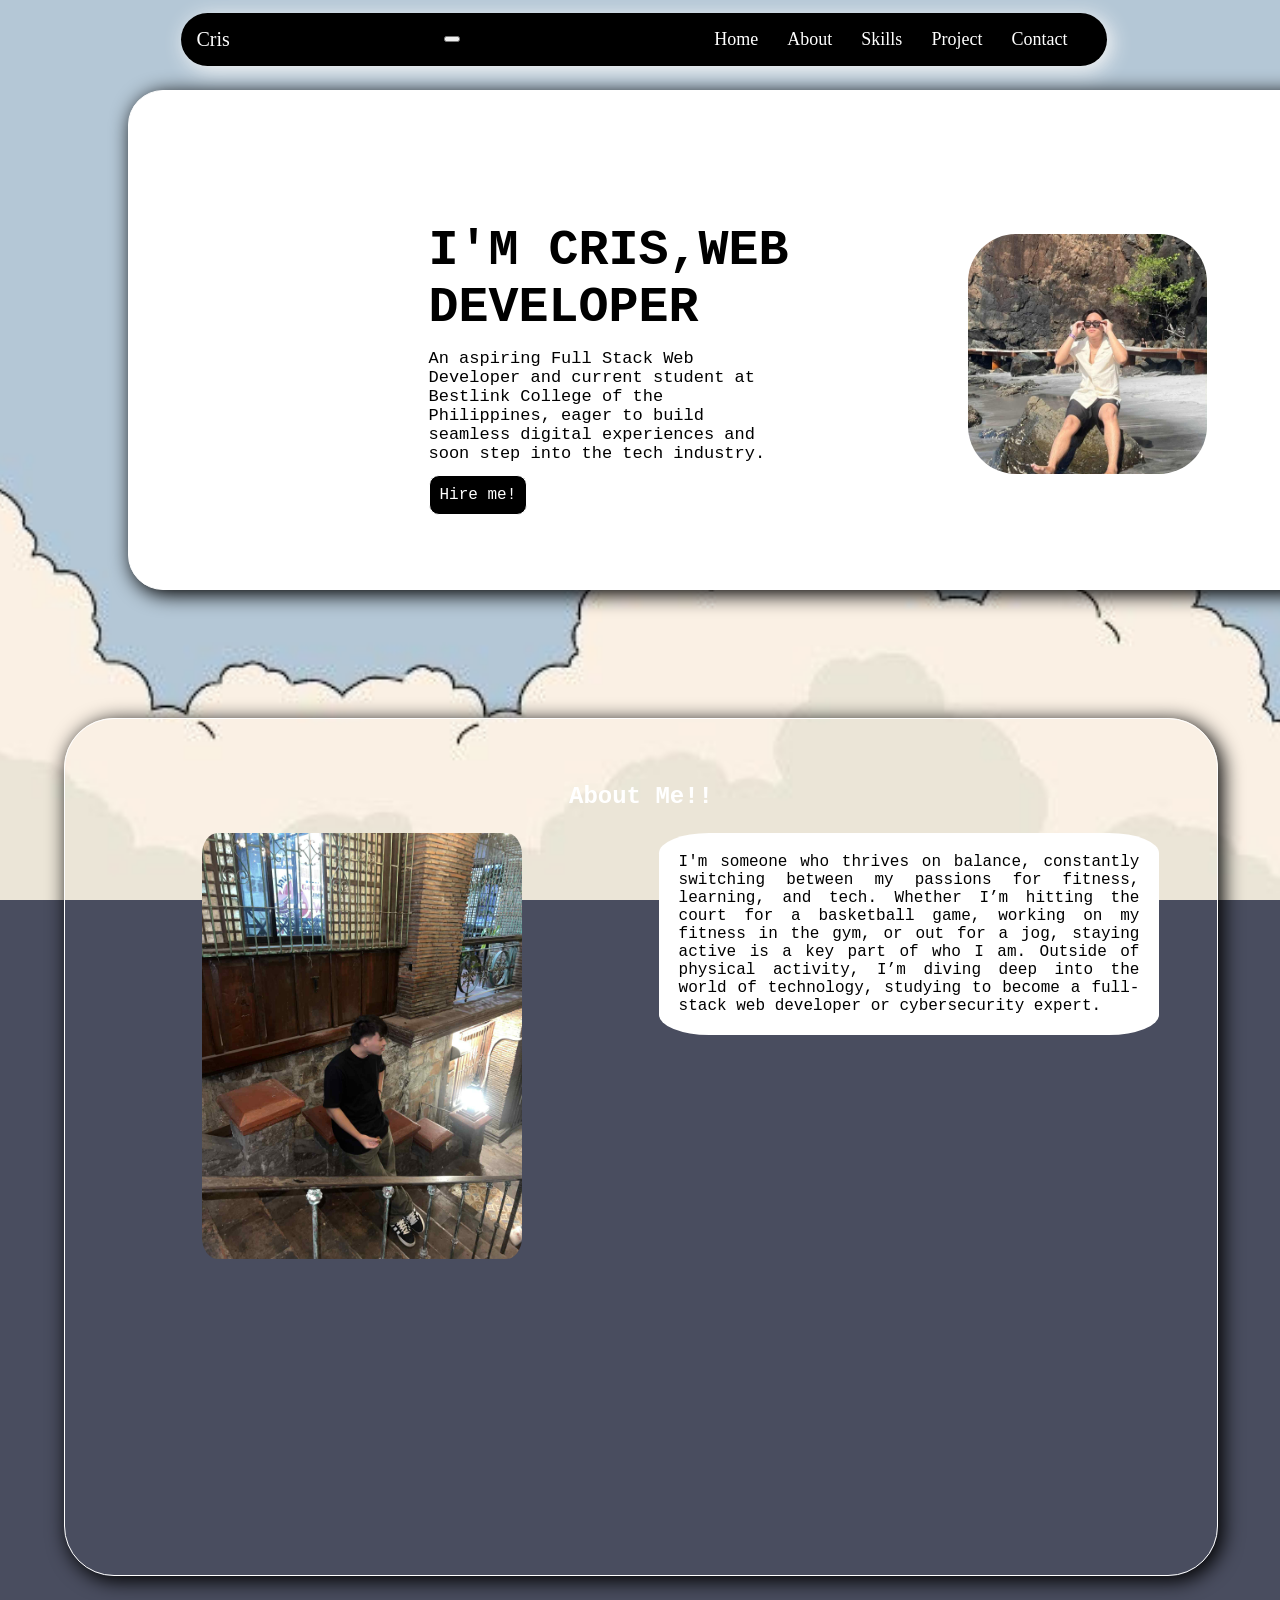
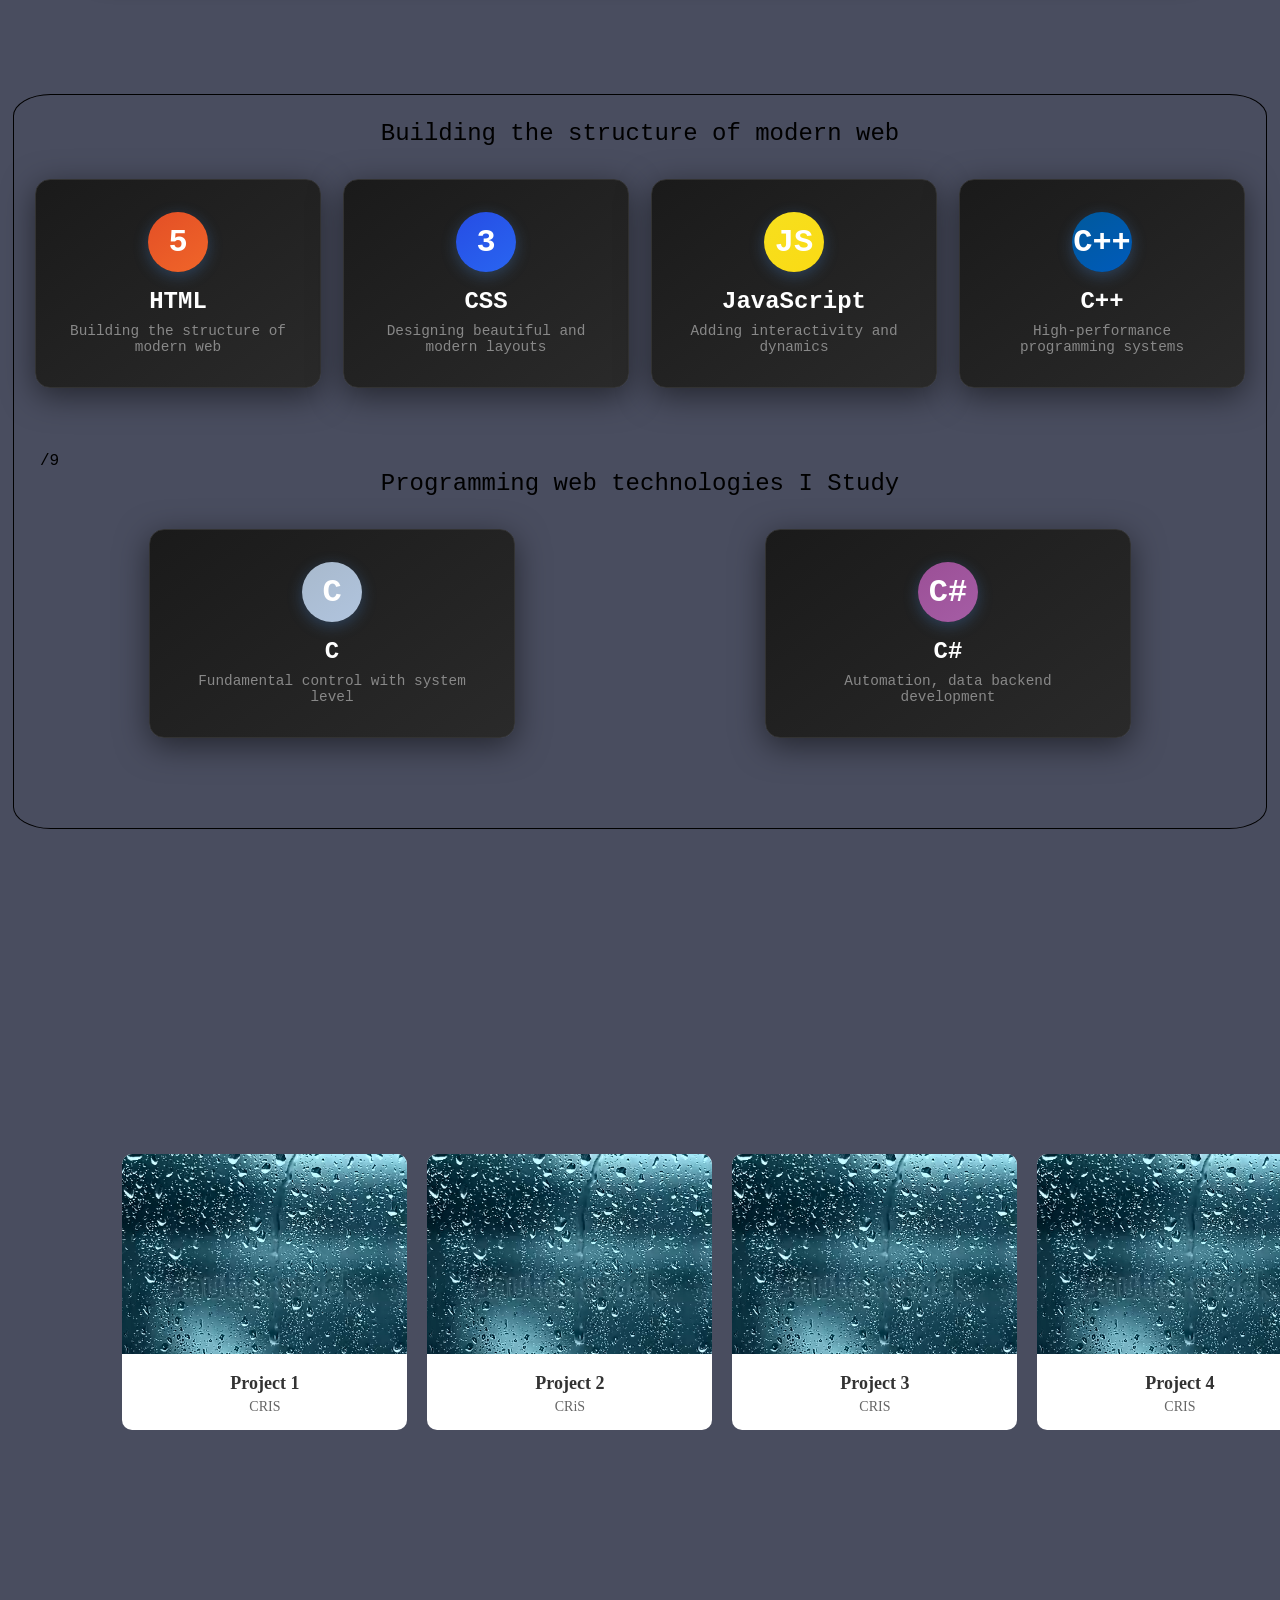
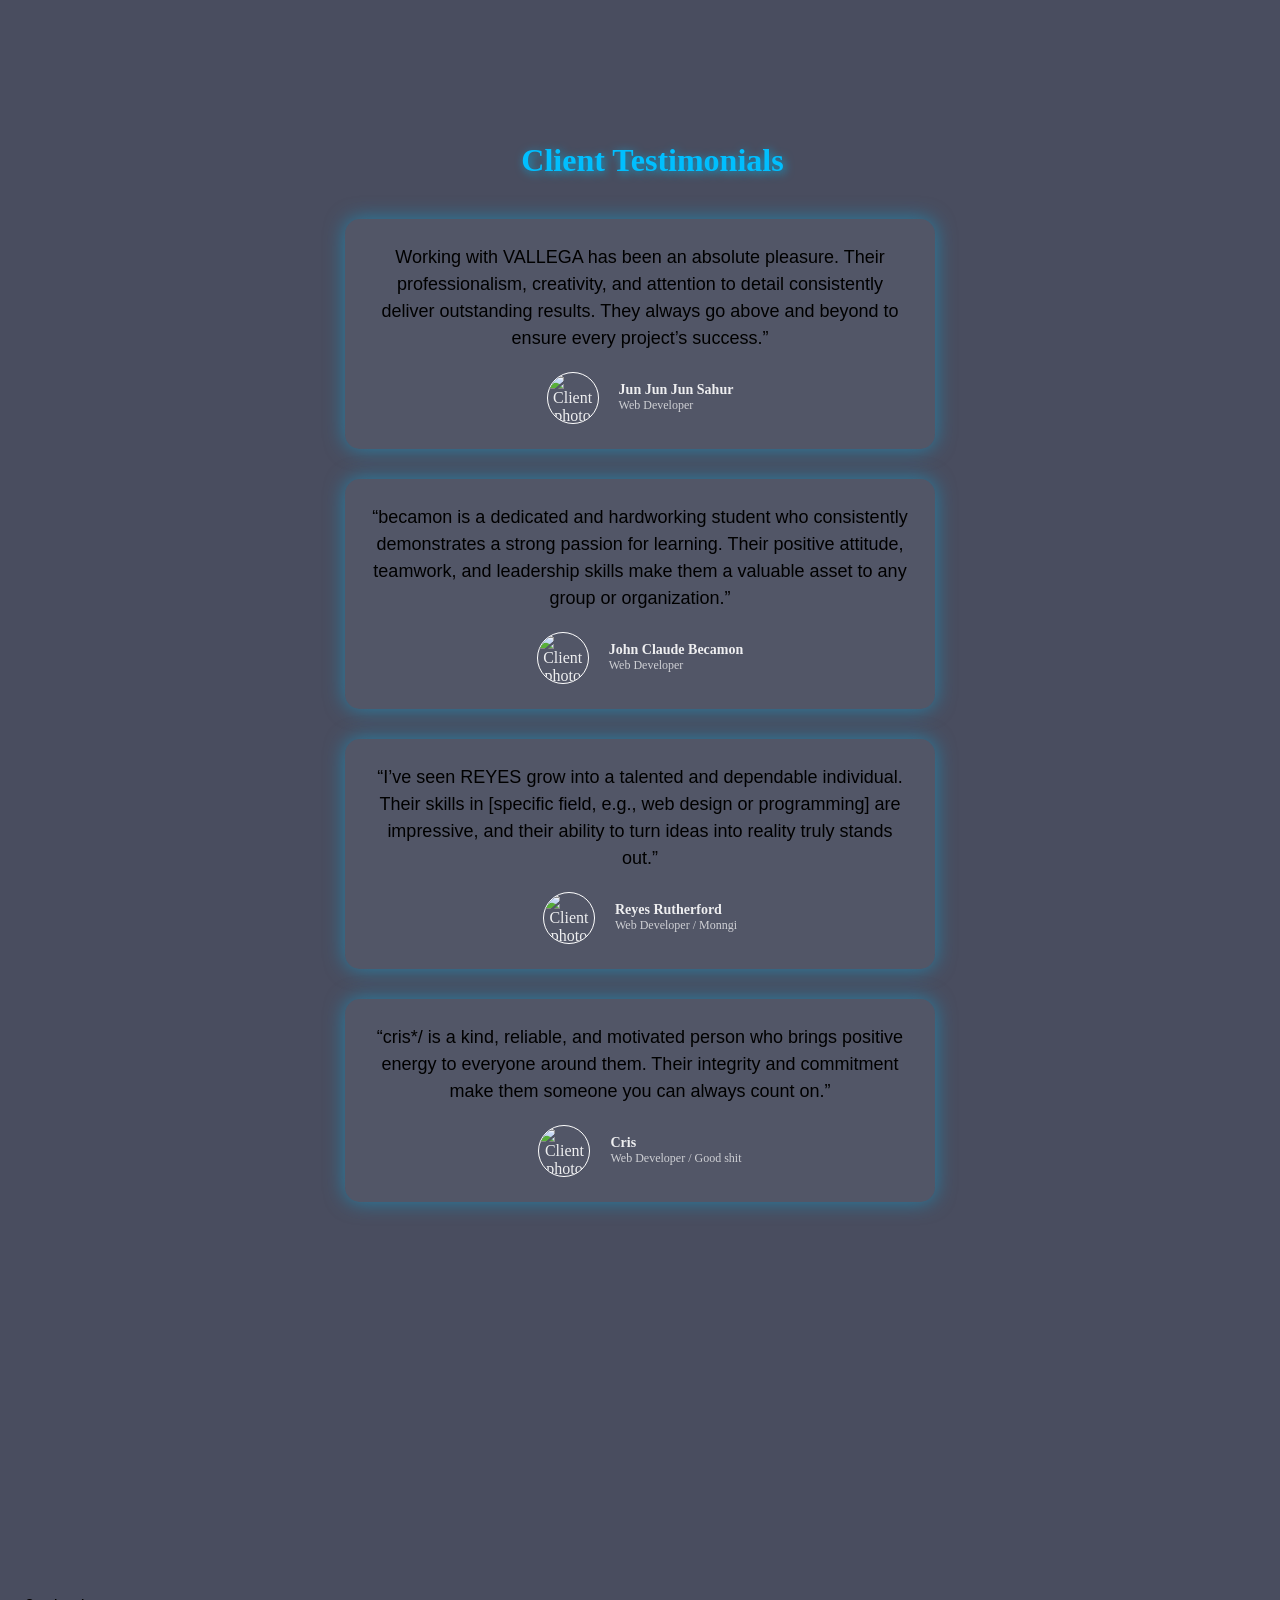
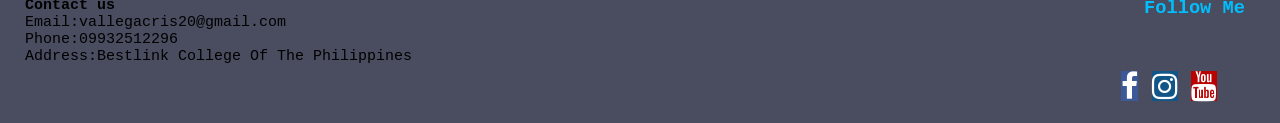
==== commit 5f16cac3: "Updated website" ====
--- a/index.html
+++ b/index.html
@@ -98,7 +98,7 @@
     <section class="section3">
         <div class="container">
         <div class="project-card">
-            <img src="1.jpg" alt="Portfolio Website Screenshot">
+            <img src="videoframe_6849.png" alt="Portfolio Website Screenshot">
             <div class="card-content">
                 <h3>Project 1</h3>
                 <p>CRIS</p>
@@ -106,7 +106,7 @@
         </div>
         
         <div class="project-card">
-            <img src="1.jpg" alt="E-Commerce Website Screenshot">
+            <img src="videoframe_6849.png" alt="E-Commerce Website Screenshot">
             <div class="card-content">
                 <h3>Project 2</h3>
                 <p>CRiS</p>
@@ -114,7 +114,7 @@
         </div>
         
         <div class="project-card">
-            <img src="1.jpg" alt="Blog Platform Screenshot">
+            <img src="videoframe_6849.png" alt="Blog Platform Screenshot">
             <div class="card-content">
                 <h3>Project 3</h3>
                 <p>CRIS</p>
@@ -122,7 +122,7 @@
         </div>
         
         <div class="project-card">
-            <img src="1.jpg" alt="Weather App Screenshot">
+            <img src="videoframe_6849.png" alt="Weather App Screenshot">
             <div class="card-content">
                 <h3>Project 4</h3>
                 <p>CRIS</p>
--- a/index.css
+++ b/index.css
@@ -272,7 +272,7 @@
 }
 
 .row-header{
-  scroll-margin-top: 50%;
+  scroll-margin-top: 50%6;
 }
 
 .hidden h1{
@@ -658,8 +658,9 @@
         padding: 10px;
     }
     div.webpage{
-      width: 90%;
+      width: 80%;
       height: 100%;
+      
     }
     h1.hero{
       font-size: 40px;
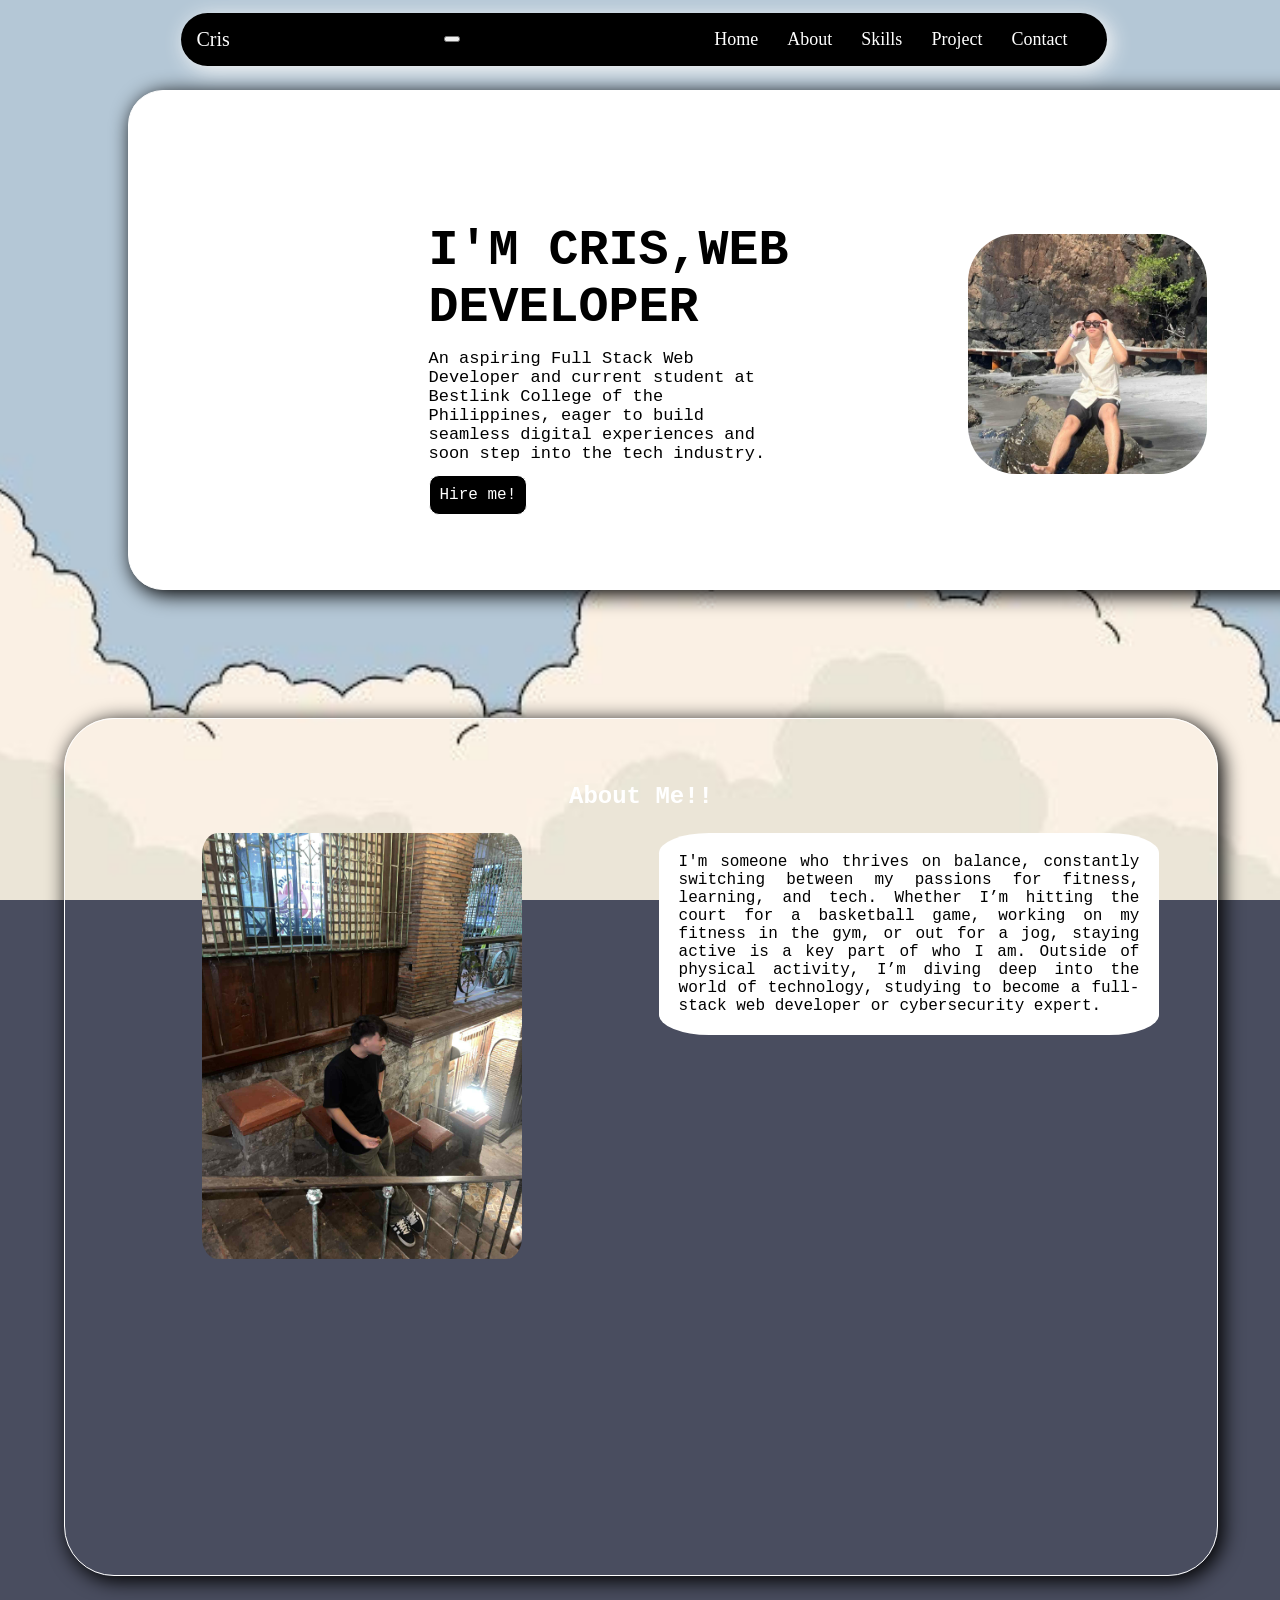
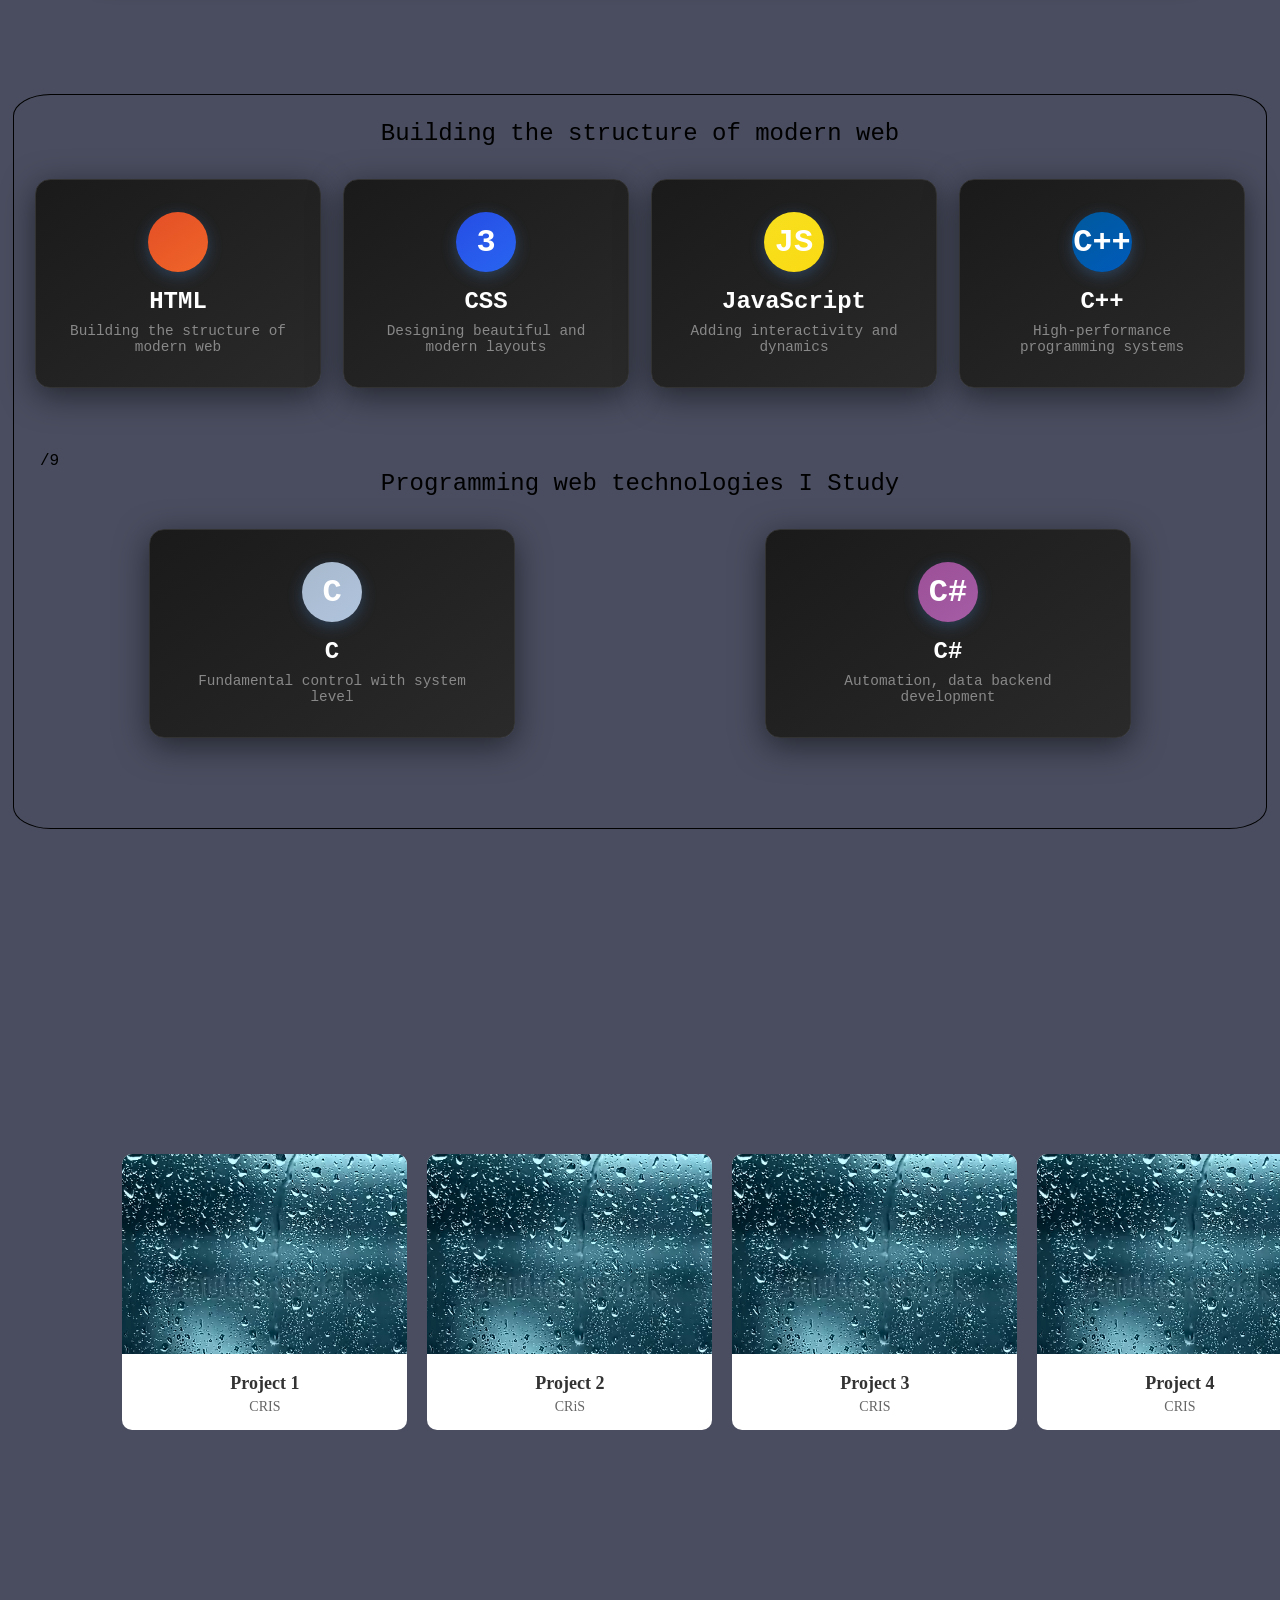
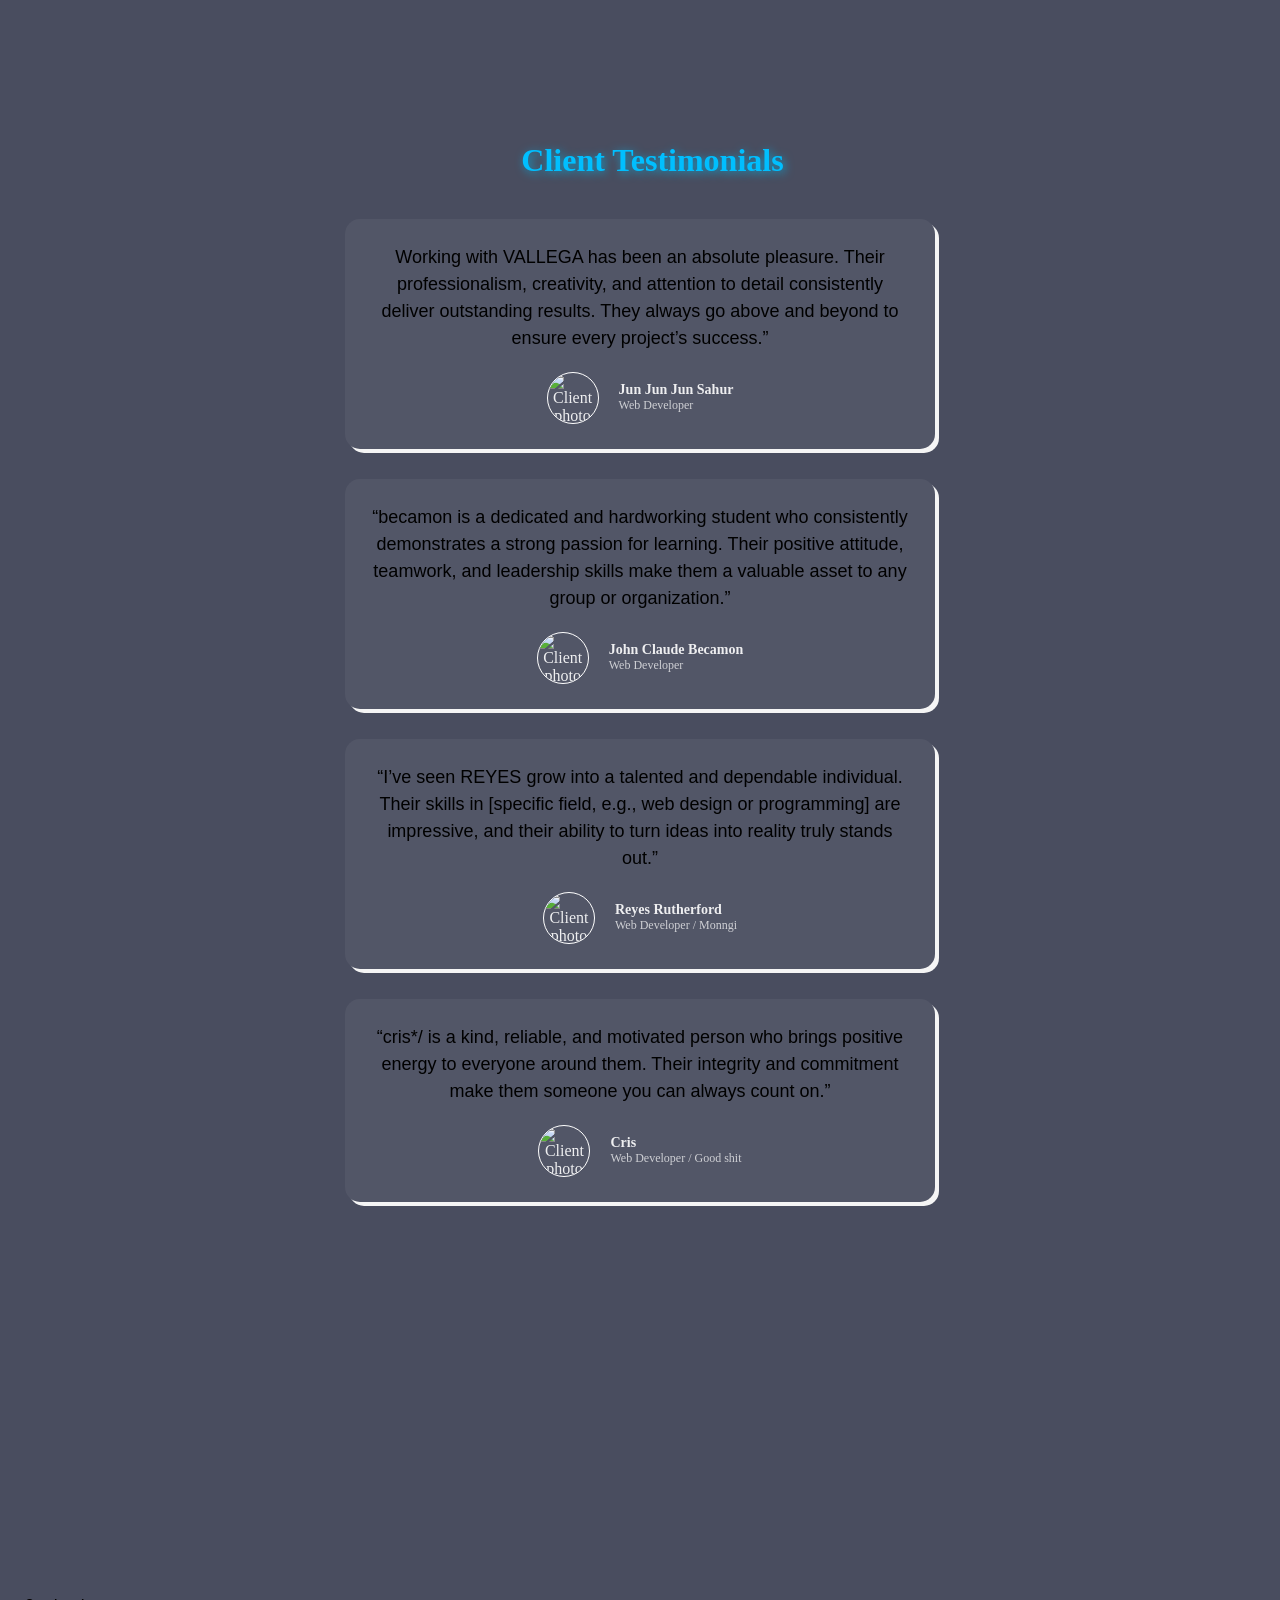
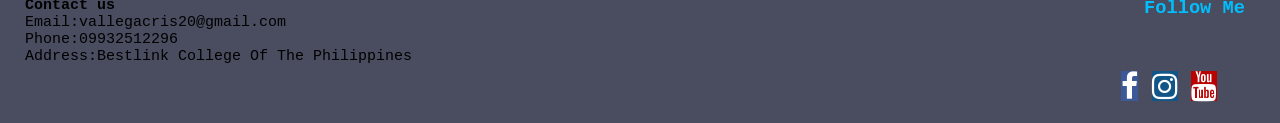
==== commit b02dc114: "Updated website" ====
--- a/index.html
+++ b/index.html
@@ -52,7 +52,7 @@
                 <div class="row-header" id="skills">Building the structure of modern web</div>
                 <div class="skills-grid">
                     <div class="skill-card">
-                        <div class="icon html">5</div>
+                        <div class="icon html"><h1></h1></div>
                         <h3>HTML</h3>
                         <p>Building the structure of modern web</p>
                     </div>
--- a/index.css
+++ b/index.css
@@ -145,7 +145,7 @@
     font-family: 'Courier New', Courier, monospace;
     font-weight: 500;
     margin-top: 13px;
-
+  
 }
 
 #para2 a{
@@ -572,7 +572,7 @@
 .Testimonialcard {
   background: rgba(255, 255, 255, 0.05);
   border-radius: 15px;
-  box-shadow: 0 0 20px rgba(0, 182, 238, 0.5);
+  box-shadow: whitesmoke 4px 4px;
   color: rgba(255, 255, 255, 0.9);
   padding: 25px;
   width: 45%;
@@ -691,7 +691,7 @@
     }
     
     div.hidden{
-      height: 90%;
+      height: 80%;
       padding-bottom: 50%;
       text-align: center;
       
@@ -711,7 +711,7 @@
     }
 
     div.container{
-        margin-top: 350%;
+        margin-top: 300%;
     }
     .footer-page {
         flex-direction: column;
